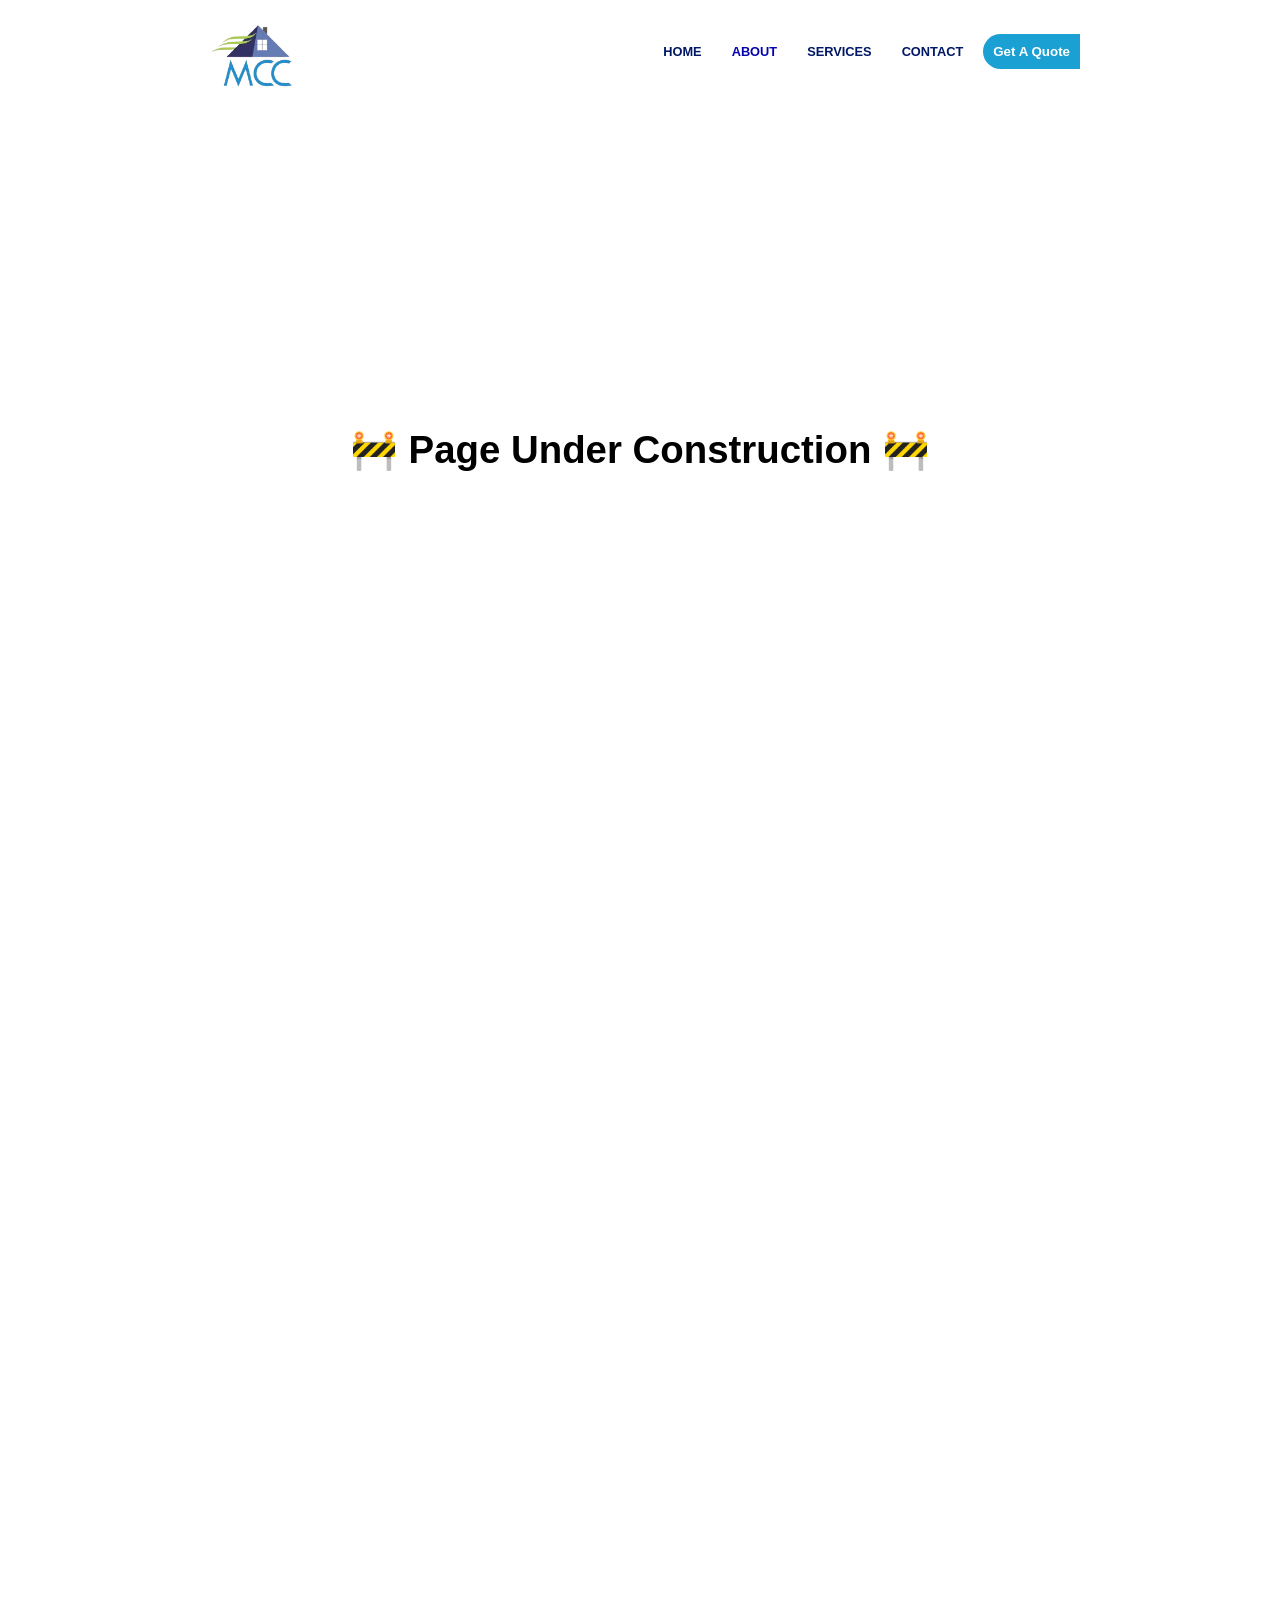
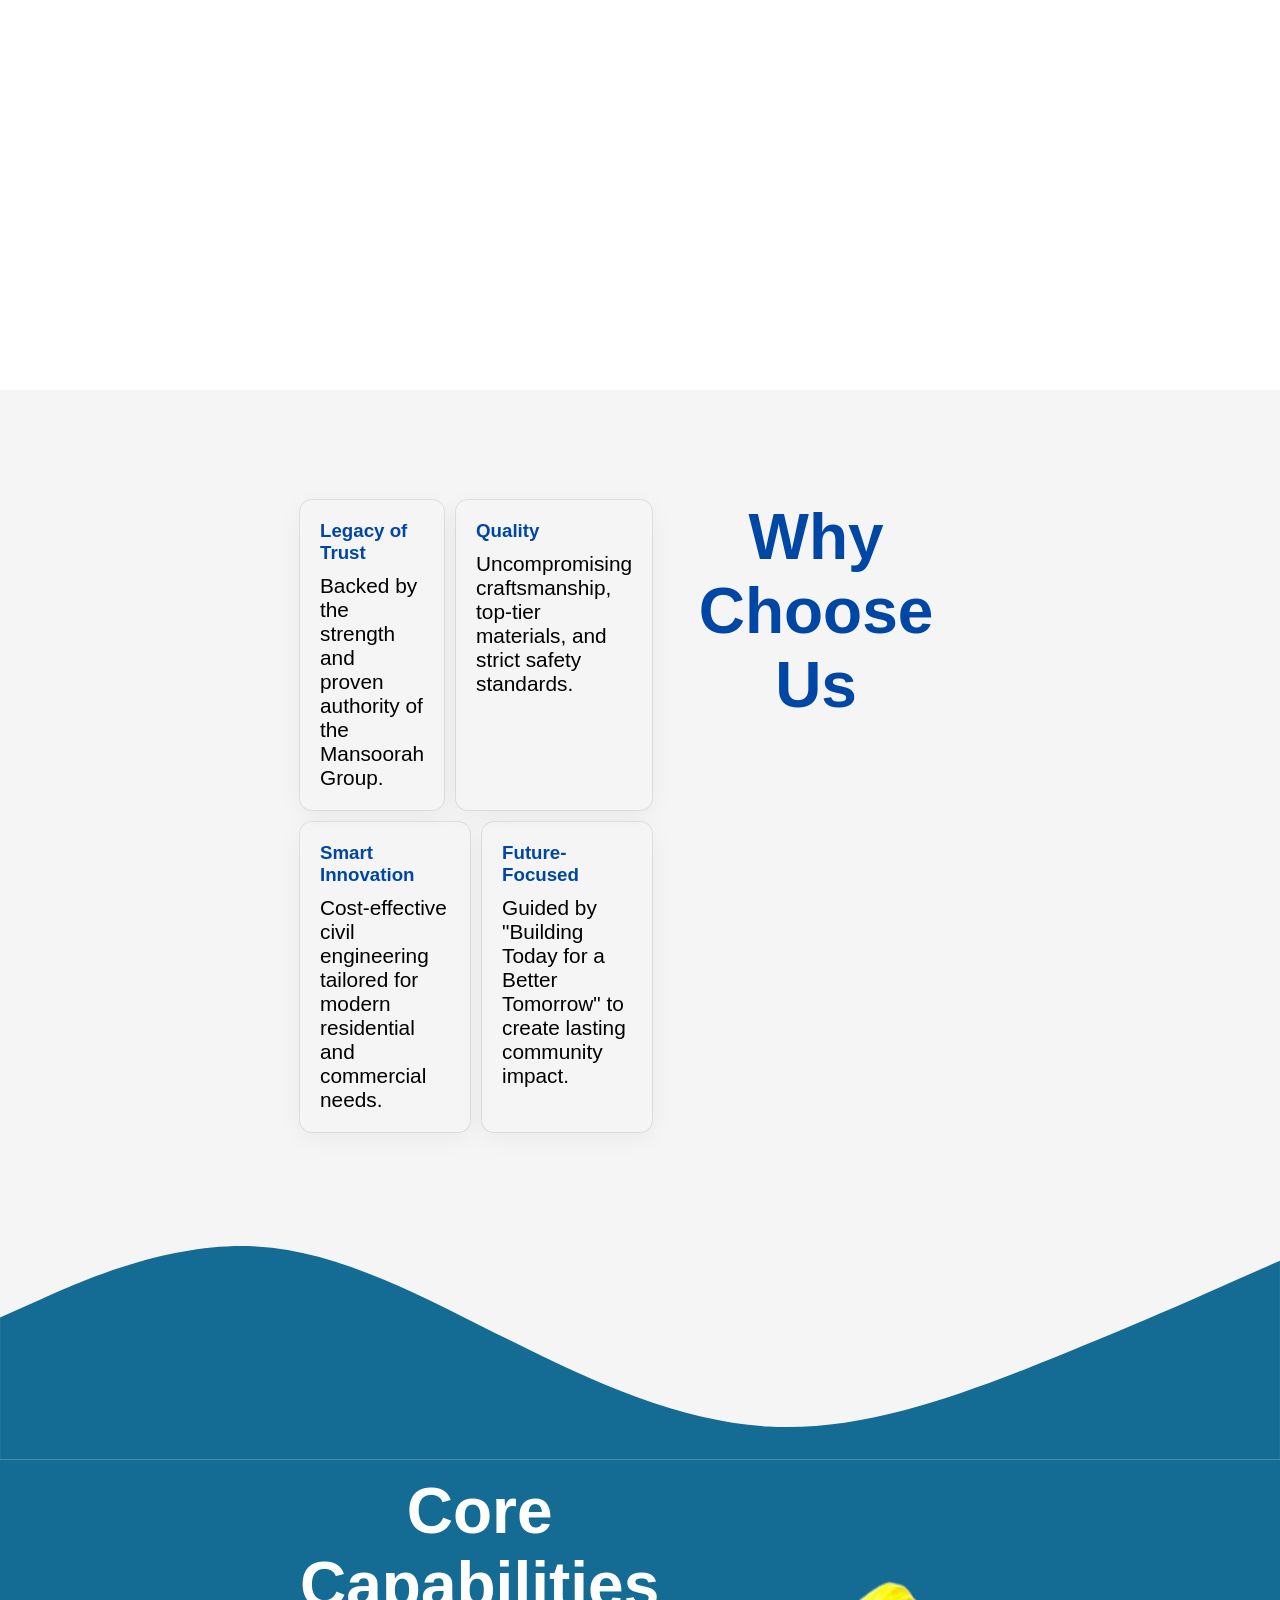
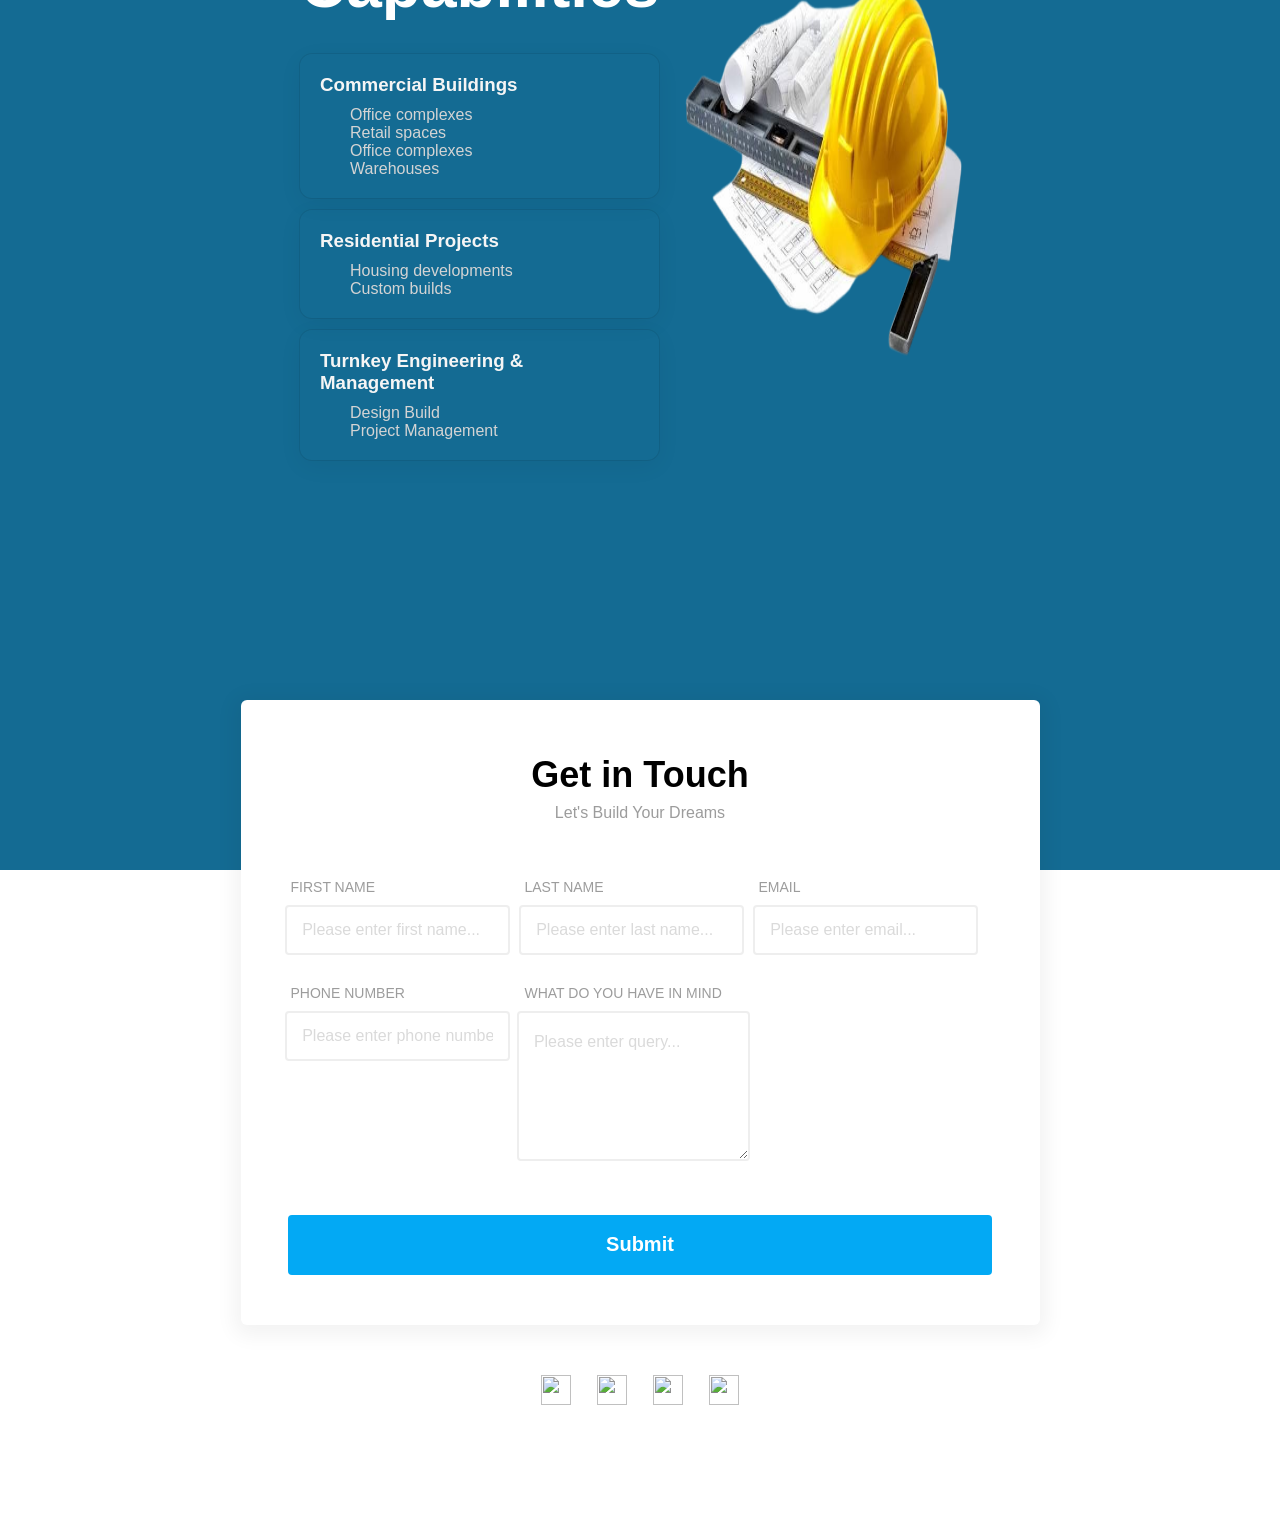
==== about.html @ 92420b2b "minor fixes" ====
<!DOCTYPE html>
<html lang="en">

<head>
    <meta charset="UTF-8">
    <meta name="viewport" content="width=device-width, initial-scale=1.0">
    <title>MCC | About</title>
    <link rel="icon" type="image/x-icon" href="./public/images/favicon.ico">
    <link rel="stylesheet" href="style.css">
    <link rel="stylesheet" href="https://cdnjs.cloudflare.com/ajax/libs/font-awesome/7.3.1/css/all.min.css">
    <link rel="stylesheet" href="./public/css/contact.css">
</head>

<body>
    <!-- Contact Bar -->
    <section>
        <div id="contact-bar" class="container flex-center">
            <div>
                <span><i class="fa-solid fa-phone">:</i></span>
                <span>+92 3413541818</span>
            </div>
            <div>
                <span><i class="fa-regular fa-envelope">:</i></span>
                <span>info@mansoorahrcc.com</span>
            </div>
            <div>
                <span><i class="fa-solid fa-user-clock">:</i></span>
                <span>Mon-Sat: 9:00am - 5:00pm</span>
            </div>
        </div>
    </section>

    <!-- Header -->
    <section style="width: 100vw;">
        <div id="header" class="container">
            <div class="logo">
                <img src="./public/images/MCC_logo.webp" alt="Logo Here">
            </div>
            <div class="nav-actions-container">
                <a class="nav-a" href="index.html"><i class="fa-solid fa-house"></i> HOME</a>
                <a class="nav-a nav-active" href="about.html"><i class="fa-solid fa-circle-info"></i> ABOUT</a>
                <a class="nav-a" href="home"><i class="fa-solid fa-hammer"></i> SERVICES</a>
                <a class="nav-a" href="home"><i class="fa-solid fa-phone"></i> CONTACT</a>
                <button>Get A Quote</button>
            </div>
        </div>
    </section>


    <div
        style="position: relative; top: 0; left: 0; width:100vw; height:100vh; display:flex; justify-content: center; align-items: center;">
        <h1 style="font-size: 3vw;">🚧 Page Under Construction 🚧</h1>
    </div>

    <section class="our-story-section">
        <!-- Our Story -->



        <!-- Why Choose US -->
        <div style="background-color: whitesmoke;">
            <div class="container" style="margin-top: 10px;">
                <div class="our-story-container choose-us-container gsap-choose-us">
                    <div class="choose-us-box">
                        <h2>Why Choose Us</h2>
                    </div>
                    <div style="display: flex; flex-direction: column; gap: 12px;">
                        <div style="display: flex; gap: 12px;">
                            <div class="card choose-us-cards">
                                <h3><i class="fa-regular fa-handshake"></i> Legacy of Trust</h3>
                                <p>Backed by the strength and proven authority of the Mansoorah Group.</p>
                            </div>
                            <div class="card choose-us-cards">
                                <h3><i class="fa-solid fa-ranking-star"></i> Quality</h3>
                                <p>Uncompromising craftsmanship, top-tier materials, and strict safety
                                    standards.</p>
                            </div>
                        </div>
                        <div style="display: flex; gap: 12px;">
                            <div class="card choose-us-cards">
                                <h3><i class="fa-regular fa-lightbulb"></i> Smart Innovation</h3>
                                <p>Cost-effective civil engineering tailored for modern residential and
                                    commercial
                                    needs.
                                </p>
                            </div>
                            <div class="card choose-us-cards">
                                <h3><i class="fa-regular fa-star"></i> Future-Focused</h3>
                                <p>Guided by "Building Today for a Better Tomorrow" to create lasting community
                                    impact.
                                </p>
                            </div>
                        </div>



                    </div>
                </div>
            </div>
        </div>

        <!-- Core Capabilities -->
        <div style="background-color: #146b93;">
            <svg class="section-svg" xmlns="http://www.w3.org/2000/svg" viewBox="0 75 1440 245" width="100%"
                height="auto">
                <path fill="#146b93"
                    d="M0,160L48,138.7C96,117,192,75,288,80C384,85,480,139,576,186.7C672,235,768,277,864,282.7C960,288,1056,256,1152,218.7C1248,181,1344,139,1392,117.3L1440,96L1440,320L1392,320C1344,320,1248,320,1152,320C1056,320,960,320,864,320C768,320,672,320,576,320C480,320,384,320,288,320C192,320,96,320,48,320L0,320Z">
                </path>
            </svg>

            <div class="container">
                <div class="our-story-container core-container ">
                    <div class="choose-us-box leftbox-core">
                        <h2>Core Capabilities</h2>
                        <div style="display: flex; flex-direction: column; gap: 12px;">

                            <div class="card choose-us-cards">
                                <h3><i class="fa-regular fa-handshake"></i> Commercial Buildings</h3>
                                <div class="core-features">
                                    <span>
                                        <i class="fa-solid fa-hammer"></i> Office complexes
                                    </span>
                                    <span>
                                        <i class="fa-solid fa-hammer"></i> Retail spaces
                                    </span>
                                    <span>
                                        <i class="fa-solid fa-hammer"></i> Office complexes
                                    </span>
                                    <span>
                                        <i class="fa-solid fa-hammer"></i> Warehouses
                                    </span>
                                </div>
                            </div>
                            <div class="card choose-us-cards">
                                <h3><i class="fa-solid fa-ranking-star"></i> Residential Projects</h3>
                                <div class="core-features">
                                    <span>
                                        <i class="fa-solid fa-hammer"></i> Housing developments
                                    </span>
                                    <span>
                                        <i class="fa-solid fa-hammer"></i> Custom builds
                                    </span>
                                </div>
                            </div>


                            <div class="card choose-us-cards">
                                <h3><i class="fa-regular fa-lightbulb"></i> Turnkey Engineering & Management
                                </h3>
                                <div class="core-features">
                                    <span>
                                        <i class="fa-solid fa-hammer"></i> Design Build
                                    </span>
                                    <span>
                                        <i class="fa-solid fa-hammer"></i> Project Management
                                    </span>
                                </div>
                            </div>
                        </div>
                    </div>

                    <div class="rightbox-core">
                        <img src="./public/images/construction1.png" alt="Construction site">
                    </div>

                </div>
            </div>

        </div>

        <!-- Contact Us -->
        <div class="contact_us_2">

            <div class="responsive-container-block big-container">
                <div class="blueBG">
                </div>
                <div class="responsive-container-block container">
                    <form class="form-box">
                        <div class="container-block form-wrapper">
                            <p class="text-blk contactus-head">
                                Get in Touch
                            </p>
                            <p class="text-blk contactus-subhead">
                                Let's Build Your Dreams
                            </p>
                            <div class="responsive-container-block">
                                <div class="responsive-cell-block wk-ipadp-6 wk-tab-12 wk-mobile-12 wk-desk-6"
                                    id="i10mt">
                                    <p class="text-blk input-title">
                                        FIRST NAME
                                    </p>
                                    <input class="input" id="ijowk" name="FirstName"
                                        placeholder="Please enter first name...">
                                </div>
                                <div class="responsive-cell-block wk-desk-6 wk-ipadp-6 wk-tab-12 wk-mobile-12">
                                    <p class="text-blk input-title">
                                        LAST NAME
                                    </p>
                                    <input class="input" id="indfi" name="Last Name"
                                        placeholder="Please enter last name...">
                                </div>
                                <div class="responsive-cell-block wk-desk-6 wk-ipadp-6 wk-tab-12 wk-mobile-12">
                                    <p class="text-blk input-title">
                                        EMAIL
                                    </p>
                                    <input class="input" id="ipmgh" name="Email" placeholder="Please enter email...">
                                </div>
                                <div class="responsive-cell-block wk-desk-6 wk-ipadp-6 wk-tab-12 wk-mobile-12">
                                    <p class="text-blk input-title">
                                        PHONE NUMBER
                                    </p>
                                    <input class="input" id="imgis" name="PhoneNumber"
                                        placeholder="Please enter phone number...">
                                </div>
                                <div class="responsive-cell-block wk-tab-12 wk-mobile-12 wk-desk-12 wk-ipadp-12"
                                    id="i634i">
                                    <p class="text-blk input-title">
                                        WHAT DO YOU HAVE IN MIND
                                    </p>
                                    <textarea class="textinput" id="i5vyy"
                                        placeholder="Please enter query..."></textarea>
                                </div>
                            </div>
                            <button class="submit-btn">
                                Submit
                            </button>
                        </div>
                        <div class="social-media-links">
                            <a href="#" id="ix94i-2">
                                <img class="link-img"
                                    src="https://workik-widget-assets.s3.amazonaws.com/Footer1-83/v1/images/Icon-twitter.png">
                            </a>
                            <a href="#">
                                <img class="link-img"
                                    src="https://workik-widget-assets.s3.amazonaws.com/Footer1-83/v1/images/Icon-facebook.png">
                            </a>
                            <a href="#">
                                <img class="link-img"
                                    src="https://workik-widget-assets.s3.amazonaws.com/Footer1-83/v1/images/Icon-google.png">
                            </a>
                            <a href="#" id="izldf-2">
                                <img class="link-img"
                                    src="https://workik-widget-assets.s3.amazonaws.com/Footer1-83/v1/images/Icon-instagram.png">
                            </a>
                        </div>
                    </form>
                </div>
            </div>
        </div>
    </section>


    <script src="https://cdnjs.cloudflare.com/ajax/libs/gsap/3.15.0/gsap.min.js"></script>
    <script>

        gsap.from('.nav-actions-container', {
            x: 80,
            opacity: 0,
            delay: 0.5,
            duration: 0.5,
            ease: "back.out(1.7)",

        })
    </script>
</body>

</html>
---- style.css ----
@import url('https://fonts.googleapis.com/css2?family=Bangers&display=swap');
@import url('https://fonts.googleapis.com/css2?family=Libre+Caslon+Condensed:ital,wght@0,400..700;1,400..700&display=swap');

:root {
    --bg-color-blue: rgb(27, 160, 212);
    --bg-color-dark-blue: rgb(0, 24, 102);
    --headings2-color: rgb(0, 71, 165)
}

* {
    margin: 0;
    padding: 0;
    box-sizing: border-box;
}

html,
body {
    width: 100%;
    height: 100%;
    font-family: Arial, Helvetica, sans-serif;

}


/* ============utilty Classes============ */
.container {
    padding: 10px 200px;
}

.nav-active{
    color: rgb(5, 3, 173) !important;
}

.card {
    box-shadow: rgba(0, 0, 0, 0.05) 0px 6px 24px 0px, rgba(0, 0, 0, 0.08) 0px 0px 0px 1px;
    border-radius: 12px;
}

.flex {
    display: flex;
}

.flex-center {
    display: flex;
    justify-content: center;
    align-items: center;
}

.test {
    background-color: grey;
}

.testb {
    border: 1px solid red;
}

.bold {
    font-weight: bold;
}

.textc {
    text-align: center;

}

.section {
    padding-top: 10vh;
}

/* ------------------------------------ */
/* =================Contact Bar========= */
#contact-bar {
    gap: 40px;
    background-color: black;
    color: white;
    display: none;
}

/* =================Header========= */
#header {
    display: flex;
    justify-content: space-between;
    align-items: center;
    width: 100%;
    top: 0;
    background-color: rgba(156, 9, 9, 0);
    backdrop-filter: blur(1px);
    position: fixed;
    color: white;
    z-index: 5 !important;
    animation: navbarBgChange linear both;
    animation-timeline: scroll();


    animation-range: 0px 100vh;
}

.logo {
    display: flex;
    align-items: center;
    gap: 10px;

}

.logo img {
    width: 9vw;
    animation: logoSmall linear both;
    animation-timeline: scroll();
    animation-range: 0px 100vh;
}

.nav-actions-container {
    display: flex;
    background-color: white;
    /* width: 60%; */
    justify-content: space-between;
    align-items: center;

    gap: 10px;
    font-size: 0.8rem;


    padding-left: 10px;
    border-top-left-radius: 20px;
    border-bottom-left-radius: 20px;
}

.nav-actions-container>a {
    text-decoration: none;
    color: var(--bg-color-dark-blue);
    transition: all 0.5s ease;
    font-weight: bold;
    cursor: pointer;
    gap: 30px;
    animation: textblack linear both;
    animation-timeline: scroll();
    animation-range: 0px 100vh;
    padding: 10px;
    font-family: Arial, Helvetica, sans-serif;
    text-align: center;

    &:hover {
        scale: 1.2;
        font-weight: bold;
    }
}

.nav-actions-container>button {
    background-color: none;
    padding: 10px;
    background-color: var(--bg-color-blue);
    color: white;
    border: none;
    font-weight: bold;
    border-top-left-radius: 20px;
    border-bottom-left-radius: 20px;
    transition: all 0.3s ease;
    cursor: pointer;

    &:hover {
        background-color: rgb(0, 24, 102);
        scale: 0.98;
    }
}

/* =================Scroll Header======== */



@keyframes navbarBgChange {
    to {
        background-color: white;
        color: black;
        /* Flip text color to black when bg is white */
        box-shadow: 0 2px 10px rgba(0, 0, 0, 0.1);

    }
}

@keyframes logoSmall {
    to {
        width: 100px;

    }
}

@keyframes textblack {
    to {
        color: var(--bg-color-blue)
    }
}


/* ==========Hero Container============ */
.hero-video-container {
    position: fixed;
    top: 0;
    left: 0;
    width: 100%;
    height: 100%;
    overflow: hidden;
    z-index: 3;

}

.hero-video-container>video {
    object-fit: cover;
    width: 100%;
    height: 100%;
}

.hero-section {
    z-index: 3;
    height: 100%;
    width: 100%;
    position: fixed;
    top: 0;
    left: 0;

}

.heroContainer {
    height: 100%;
    z-index: 2;
    width: 100%;

    /* background-color: rgba(231, 192, 15, 0.096); */
    /* background-color: rgb(238, 238, 6); */
    display: flex;
    justify-content: center;
    align-items: center;


    overflow: hidden;
}

/* zoom effect */
.loop-zoom {
    animation: constantZoom 10s infinite alternate ease-in-out;
}

/* Define the animation behavior */
@keyframes constantZoom {
    0% {
        transform: scale(1);
        /* Starting point */
    }

    100% {
        transform: scale(1.15);
        /* Maximum zoom point */
    }
}




.overlay {
    width: 100%;
    height: 100%;
    display: flex;
    flex-direction: column;
    justify-content: space-between;
    align-items: center;



    background-repeat: no-repeat;
    background-size: fill;
    background-color: rgba(0, 0, 0, 0.134);
    padding-bottom: 10px;
}

.scroll-indicator {
    display: inline-block;
    /* Crucial: permits vertical transforms on a span */
    color: #ffffff;
    /* Adjust color to fit your design */

    /* Apply the animation: 2 seconds long, infinite loop, smooth easing */
    animation: floatUpDown 2s ease-in-out infinite;
}


@keyframes floatUpDown {
    0% {
        transform: translateY(0);
    }

    50% {
        transform: translateY(10px);
        /* Moves down by 10px at the halfway point */
    }

    100% {
        transform: translateY(0);
        /* Smoothly returns to the starting position */
    }
}

.heroContent {
    /* border: 1px solid red; */
    padding: 20px;
    text-align: center;
    width: 50%;
    display: flex;
    flex-direction: column;
    gap: 20px;

}

.heroContent h1 {

    color: rgb(25 120 245);
    font-size: 4rem;
    text-shadow: 1px 1px 3px #474747;
}

.heroContent p {
    color: #d9d9d9;
    font-weight: bold;
    font-size: 1.5rem;

    text-shadow: 1px 1px 3px #474747;
}

.hero-shape-1 {
    background-color: rgba(0, 0, 255, 0.856);
    width: 35%;
    height: 77%;
    position: fixed;
    margin-top: 50vh;
    left: 0;
    z-index: 4;
    border-top-right-radius: 80%;
    display: flex;
    justify-content: flex-start;
    align-items: center;
    color: white;
    font-size: 3.4rem;
    font-weight: bold;
    padding-bottom: 30px;


    /* clip-path: polygon(0% -223%, 106% 66%, 100% 100%, 0% 100%) */

}


/* ==============Our Story and Choose Us============= */

.our-story-section {
    z-index: 4;
    position: absolute;
    margin-top: 120vh;
    background-color: white;
}

.our-story-section .container {
    /* margin-top: 70px; */
}

.our-story-container {
    display: flex;
    flex-direction: row;
    padding: 100px;
}

.our-story-container p {
    color: rgb(87, 87, 87);
    color: black;
    font-family: "Libre Caslon Condensed", serif;
    font-family: Arial, Helvetica, sans-serif;
}

.choose-us-container {
    display: flex;
    flex-direction: row-reverse;
    align-items: space-between;

}


.our-story-container h2 {
    text-align: center;

    font-size: 4rem;
    /* font-family: Arial, Helvetica, sans-serif; */
    /* font-family: "Bangers", system-ui; */
    font-family: Arial, Helvetica, sans-serif;
    color: var(--headings2-color);
}

.our-story-container div {
    width: 100%;
}

.our-story-container p {
    font-size: 1.3rem;
}



/* ==========Choose Us============== */
.choose-us-box {

    display: flex;
    justify-content: flex-end;
}

/* Curves */
.svg-hero {
    position: absolute;
    background: transparent;
    margin-top: 60vh;
    z-index: 4;

}

.choose-us-cards {
    padding: 20px;
    display: flex;
    flex-direction: column;
    gap: 10px;
    width: 50%
}

.choose-us-cards h3 {
    color: var(--headings2-color);
}

/* =======Core Capabilities========= */
.section-svg {
    position: relative;
    background-color: whitesmoke;
}

.core-container {
    gap: 20px;
    padding-top: 0;
}

.core-container h2 {
    color: white;
}

.core-container h3 {
    color: whitesmoke;
}

.core-container p {
    color: whitesmoke;
    font-size: 1rem;
}

.leftbox-core {

    display: flex;
    flex-direction: column;
    gap: 32px;
}


.core-features {
    display: flex;
    flex-direction: column;
    padding-left: 30px;
    color: rgb(212, 212, 212);
}

.rightbox-core {
    display: flex;
    align-items: center;
    
}

.rightbox-core img {
    /* border: 1px solid; */
    width: 100%;
    height: 70%;
}








/* ==========Mobile Responsivenes========== */
@media screen and (max-width: 768px) {
    body {
        font-size: 14px;
        background-color: #f4f4f4;
    }

    .container {
        padding: none;
    }

    #header {
        width: 100%;
        justify-content: none;
    }

    #header a {
        font-size: 0.53rem;
        scale: 1;
    }

    .nav-actions-container>a {

        padding: 5px;
        display: flex;
        gap: 1px;
    }

    .nav-actions-container {
        background-color: white;
        gap: 0;
    }

    .nav-actions-container button {
        padding: 6px;
        font-size: 0.5rem;

    }

    .logo img {
        width: 6rem;
    }

    .heroContent {
        width: 100%;
    }

    .heroContent h1 {
        font-size: 2rem;

    }

    .heroContent p {
        font-size: 1rem;
    }

    .hero-shape-1 {
        display: none;
    }

    .svg-hero {
        margin-top: 70vh;
    }

    .container {
        width: 100%;
        padding: 0;
    }

    /* our story mobile */
    .our-story-container {
        padding: 0;
        box-shadow: none;

        flex-direction: column;
        padding: 20px;
        justify-content: center;
        gap: 10px;
        text-align: center;
    }

    .our-story-container h2 {
        font-size: 2rem;
    }

    .our-story-container p {
        font-size: 0.7rem;
    }

    /* choose us mobile */
    .choose-us-container {

        display: flex;
        justify-content: center;
        align-items: center;
        text-align: center;

        padding: 20px;
        padding-top: 40px;
        gap: 30px;
    }

    .choose-us-box {
        display: flex;
        justify-content: center;
    }

    .choose-us-cards h3 {
        font-size: 0.8rem;
    }

    .choose-us-cards p {
        font-size: 0.7rem;
        color: black;
        font-size: 0.7;
    }

    /* Core capabilities mobile */
    .core-features {
        
        display: flex;
        padding: 0;
        width: 70% !important;
        align-items: flex-start;
        margin: auto;
        padding-left: 40px;

    }

    .leftbox-core .choose-us-cards {
        
        /* height: 100px; */
    }

}
---- public/css/contact.css ----
.contact_us_2 * {
    font-family: Nunito, sans-serif;
}

.contact_us_2 .text-blk {
    margin-top: 0px;
    margin-right: 0px;
    margin-bottom: 0px;
    margin-left: 0px;
    line-height: 25px;
}

.contact_us_2 .responsive-cell-block {
    min-height: 75px;
}

.contact_us_2 input:focus {
    outline-color: initial;
    outline-style: none;
    outline-width: initial;
}

.contact_us_2 .container-block {
    min-height: 75px;
    width: 100%;
    padding-top: 10px;
    padding-right: 10px;
    padding-bottom: 10px;
    padding-left: 10px;
    display: block;
}

.contact_us_2 .submit-btn:hover {
    background-image: initial;
    background-position-x: initial;
    background-position-y: initial;
    background-size: initial;
    background-repeat-x: initial;
    background-repeat-y: initial;
    background-attachment: initial;
    background-origin: initial;
    background-clip: initial;
    background-color: #0381fe;
}

.contact_us_2 .responsive-container-block {
    min-height: 75px;
    height: fit-content;
    width: 100%;
    display: flex;
    flex-wrap: wrap;
    justify-content: flex-start;
    margin-top: 0px;
    margin-right: auto;
    margin-bottom: 50px;
    margin-left: auto;
    padding-top: 0px;
    padding-right: 0px;
    padding-bottom: 0px;
    padding-left: 0px;
}

.contact_us_2 .responsive-container-block.big-container {
    padding-top: 10px;
    padding-right: 30px;
    padding-bottom: 10px;
    padding-left: 30px;
    position: relative;
    height: auto;
}

.contact_us_2 .responsive-container-block.container {
    position: static;
    min-height: 75px;
    flex-direction: column;
    z-index: 2;
    max-width: 800px;
    margin-top: 120px;
    margin-right: auto;
    margin-bottom: 50px;
    margin-left: auto;
}

.contact_us_2 .container-block.form-wrapper {
    background-color: white;
    max-width: 799px;
    text-align: center;
    padding-top: 50px;
    padding-right: 40px;
    padding-bottom: 50px;
    padding-left: 40px;
    box-shadow: rgba(0, 0, 0, 0.05) 0px 4px 20px 7px;
    border-top-left-radius: 6px;
    border-top-right-radius: 6px;
    border-bottom-right-radius: 6px;
    border-bottom-left-radius: 6px;
    margin-top: 0px;
    margin-right: auto;
    margin-bottom: 0px;
    margin-left: auto;
}

.contact_us_2 .text-blk.contactus-head {
    font-size: 36px;
    line-height: 50px;
    font-weight: 900;
}

.contact_us_2 .text-blk.contactus-subhead {
    color: #9c9c9c;
    margin-top: 0px;
    margin-right: 0px;
    margin-bottom: 50px;
    margin-left: 0px;
}

.contact_us_2 .responsive-cell-block.wk-desk-6.wk-ipadp-6.wk-tab-12.wk-mobile-12 {
    margin-top: 0px;
    margin-right: 0px;
    margin-bottom: 26px;
    margin-left: 0px;
    min-height: 50px;
}

.contact_us_2 .input {
    width: 96%;
    height: 50px;
    padding-top: 1px;
    padding-right: 15px;
    padding-bottom: 1px;
    padding-left: 15px;
    border-top-width: 2px;
    border-right-width: 2px;
    border-bottom-width: 2px;
    border-left-width: 2px;
    border-top-style: solid;
    border-right-style: solid;
    border-bottom-style: solid;
    border-left-style: solid;
    border-top-color: #eeeeee;
    border-right-color: #eeeeee;
    border-bottom-color: #eeeeee;
    border-left-color: #eeeeee;
    border-image-source: initial;
    border-image-slice: initial;
    border-image-width: initial;
    border-image-outset: initial;
    border-image-repeat: initial;
    font-size: 16px;
    color: black;
    border-top-left-radius: 4px;
    border-top-right-radius: 4px;
    border-bottom-right-radius: 4px;
    border-bottom-left-radius: 4px;
}

.contact_us_2 .textinput {
    width: 98%;
    min-height: 150px;
    padding-top: 20px;
    padding-right: 15px;
    padding-bottom: 20px;
    padding-left: 15px;
    border-top-width: 2px;
    border-right-width: 2px;
    border-bottom-width: 2px;
    border-left-width: 2px;
    border-top-style: solid;
    border-right-style: solid;
    border-bottom-style: solid;
    border-left-style: solid;
    border-top-color: #eeeeee;
    border-right-color: #eeeeee;
    border-bottom-color: #eeeeee;
    border-left-color: #eeeeee;
    border-image-source: initial;
    border-image-slice: initial;
    border-image-width: initial;
    border-image-outset: initial;
    border-image-repeat: initial;
    font-size: 16px;
    border-top-left-radius: 4px;
    border-top-right-radius: 4px;
    border-bottom-right-radius: 4px;
    border-bottom-left-radius: 4px;
}

.contact_us_2 .submit-btn {
    width: 98%;
    background-color: #03a9f4;
    height: 60px;
    font-size: 20px;
    font-weight: 700;
    color: white;
    border-top-width: 0px;
    border-right-width: 0px;
    border-bottom-width: 0px;
    border-left-width: 0px;
    border-top-style: outset;
    border-right-style: outset;
    border-bottom-style: outset;
    border-left-style: outset;
    border-top-color: #767676;
    border-right-color: #767676;
    border-bottom-color: #767676;
    border-left-color: #767676;
    border-image-source: initial;
    border-image-slice: initial;
    border-image-width: initial;
    border-image-outset: initial;
    border-image-repeat: initial;
    border-top-left-radius: 4px;
    border-top-right-radius: 4px;
    border-bottom-right-radius: 4px;
    border-bottom-left-radius: 4px;
    cursor: pointer;
}

.contact_us_2 .form-box {
    margin-top: 0px;
    margin-right: auto;
    margin-bottom: 0px;
    margin-left: auto;
}

.contact_us_2 .social-media-links {
    width: 250px;
    display: flex;
    justify-content: space-evenly;
    margin-top: 50px;
    margin-right: auto;
    margin-bottom: 0px;
    margin-left: auto;
}

.contact_us_2 .link-img {
    width: 30px;
    height: 30px;
}

.contact_us_2 .text-blk.input-title {
    text-align: left;
    padding-top: 0px;
    padding-right: 0px;
    padding-bottom: 0px;
    padding-left: 10px;
    font-size: 14px;
    margin-top: 0px;
    margin-right: 0px;
    margin-bottom: 5px;
    margin-left: 0px;
    color: #9c9c9c;
}

.contact_us_2 ::placeholder {
    color: #dadada;
}

.contact_us_2 .blueBG {
    position: absolute;
    width: 100%;
    left: 0px;
    top: 0px;
    height: 300px;
    background-color: #03a9f4;
    background-color: #146b93;
    /* 146b93 */
}

/* .contact-svg {
    background-color: #146b93;
    position: relative;
    bottom: -26px;

} */

@media (max-width: 768px) {
    .contact_us_2 .submit-btn {
        width: 100%;
    }

    .contact_us_2 .input {
        width: 100%;
    }

    .contact_us_2 .textinput {
        width: 100%;
    }

    .contact_us_2 .container-block.form-wrapper {
        margin-top: 80px;
        margin-right: 0px;
        margin-bottom: 0px;
        margin-left: 0px;
    }

    .contact_us_2 .text-blk.input-title {
        padding-top: 0px;
        padding-right: 0px;
        padding-bottom: 0px;
        padding-left: 0px;
    }

    .contact_us_2 .responsive-container-block.container {
        margin-top: 80px;
        margin-right: 0px;
        margin-bottom: 50px;
        margin-left: 0px;
    }

    .contact_us_2 .container-block.form-wrapper {
        margin-top: 0px;
        margin-right: 0px;
        margin-bottom: 0px;
        margin-left: 0px;
    }

    .contact_us_2 .text-blk.contactus-head {
        font-size: 30px;
        line-height: 40px;
    }
}

@media (max-width: 500px) {
    .contact_us_2 .container-block.form-wrapper {
        padding-top: 50px;
        padding-right: 15px;
        padding-bottom: 50px;
        padding-left: 15px;
    }

    .contact_us_2 .container-block.form-wrapper {
        margin-top: 60px;
        margin-right: 0px;
        margin-bottom: 0px;
        margin-left: 0px;
    }

    .contact_us_2 .responsive-cell-block.wk-ipadp-6.wk-tab-12.wk-mobile-12.wk-desk-6 {
        margin-top: 0px;
        margin-right: 0px;
        margin-bottom: 15px;
        margin-left: 0px;
    }

    .contact_us_2 .responsive-container-block {
        margin-top: 0px;
        margin-right: 0px;
        margin-bottom: 35px;
        margin-left: 0px;
        display: flex;
        justify-content: center;
    }

    .contact_us_2 .text-blk.input-title {
        font-size: 12px;
    }

    .contact_us_2 .responsive-container-block.container {
        margin-top: 50px;
        margin-right: 0px;
        margin-bottom: 50px;
        margin-left: 0px;
    }

    .contact_us_2 .container-block.form-wrapper {
        margin-top: 0px;
        margin-right: 0px;
        margin-bottom: 0px;
        margin-left: 0px;
    }

    .contact_us_2 .responsive-container-block.big-container {
        padding-top: 10px;
        padding-right: 20px;
        padding-bottom: 10px;
        padding-left: 20px;
    }

    .contact_us_2 .text-blk.contactus-head {
        font-size: 26px;
        line-height: 34px;
    }

    .contact_us_2 .input {
        height: 45px;
    }
}
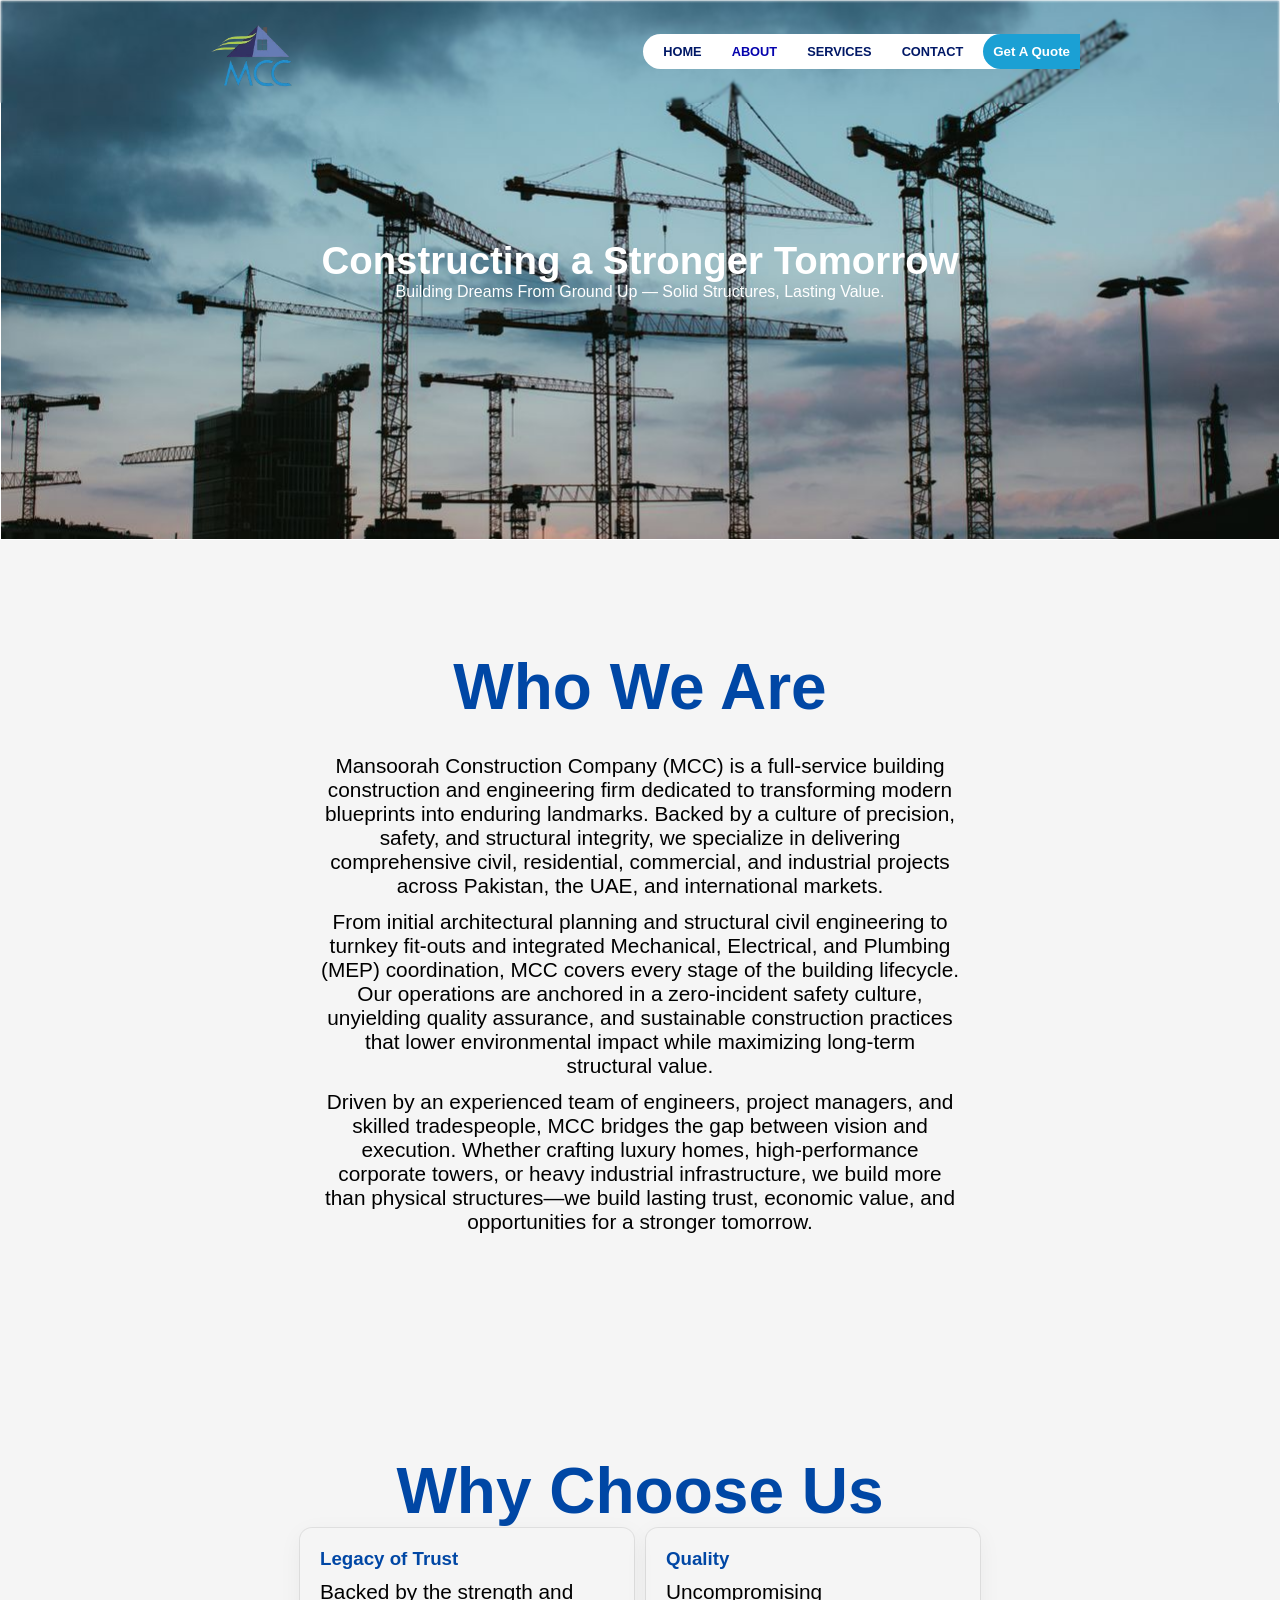
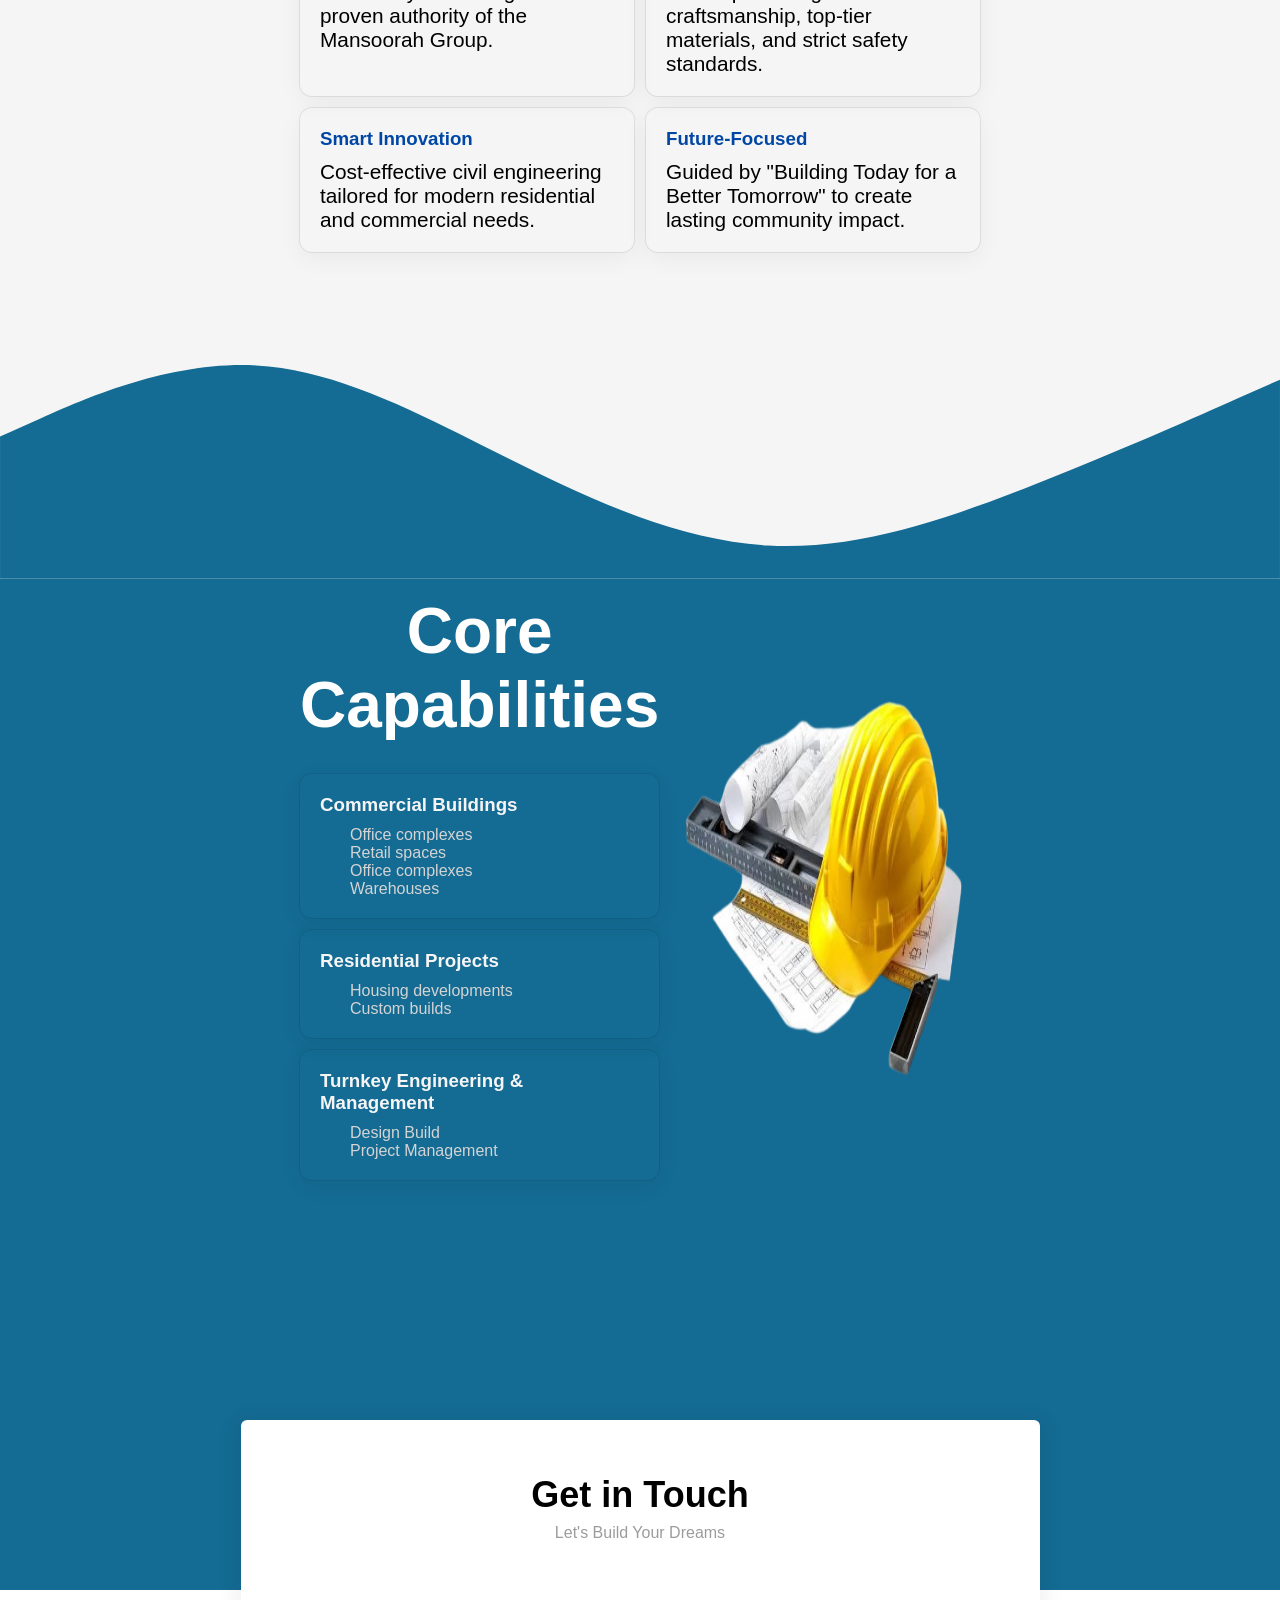
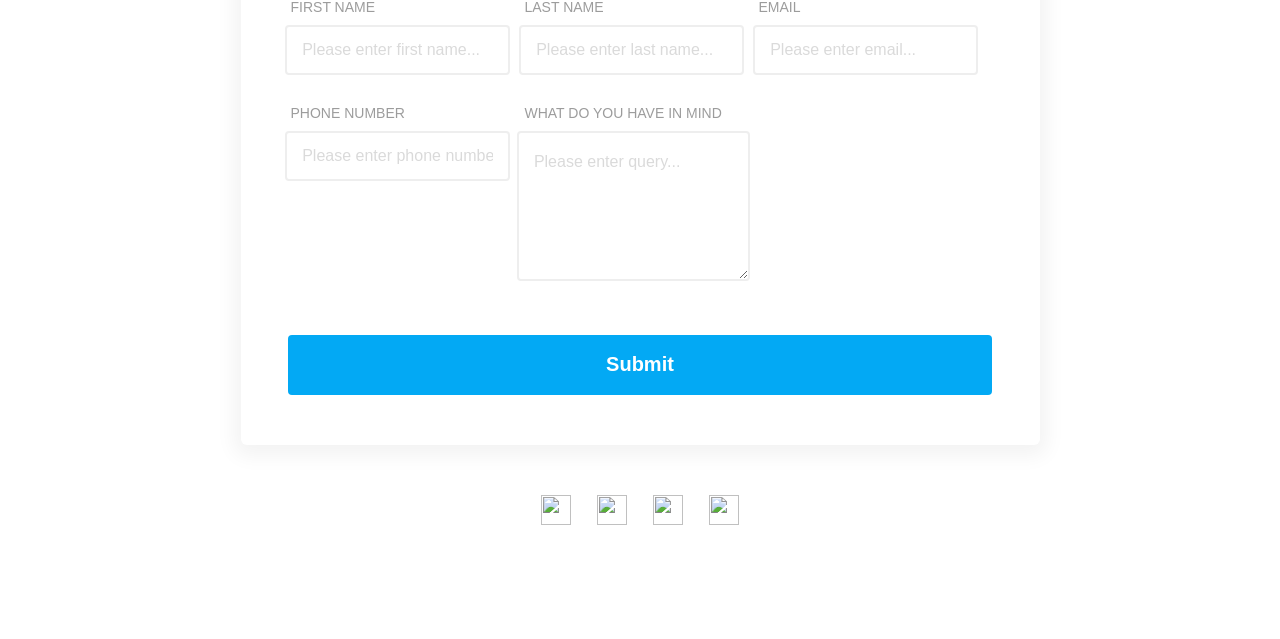
==== commit 2ec8d5bf: "Started Work on About Page" ====
--- a/about.html
+++ b/about.html
@@ -9,6 +9,8 @@
     <link rel="stylesheet" href="style.css">
     <link rel="stylesheet" href="https://cdnjs.cloudflare.com/ajax/libs/font-awesome/7.3.1/css/all.min.css">
     <link rel="stylesheet" href="./public/css/contact.css">
+    
+    <link rel="stylesheet" href="./public/css/about.css">
 </head>
 
 <body>
@@ -47,19 +49,35 @@
     </section>
 
 
-    <div
-        style="position: relative; top: 0; left: 0; width:100vw; height:100vh; display:flex; justify-content: center; align-items: center;">
-        <h1 style="font-size: 3vw;">🚧 Page Under Construction 🚧</h1>
-    </div>
+    <section>
+        <div id="about-hero">
+            <h1 style="font-size: 3vw;">Constructing a Stronger Tomorrow</h1>
+            <p>Building Dreams From Ground Up — Solid Structures, Lasting Value.</p>
+        </div>
+    </section>
+
 
     <section class="our-story-section">
-        <!-- Our Story -->
-
+        <!-- Overview -->
+        <div style="background-color: whitesmoke;">
+            <div class="container" >
+                <div class="our-story-container choose-us-container gsap-choose-us">
+                    <div class="choose-us-box">
+                        <h2>Who We Are</h2>
+                    </div>
+                    <div class="who-we-are-p" style="display: flex; text-align: center; flex-direction: column; gap: 12px;">
+                        <p>Mansoorah Construction Company (MCC) is a full-service building construction and engineering firm dedicated to transforming modern blueprints into enduring landmarks. Backed by a culture of precision, safety, and structural integrity, we specialize in delivering comprehensive civil, residential, commercial, and industrial projects across Pakistan, the UAE, and international markets.</p>
+                        <p>From initial architectural planning and structural civil engineering to turnkey fit-outs and integrated Mechanical, Electrical, and Plumbing (MEP) coordination, MCC covers every stage of the building lifecycle. Our operations are anchored in a zero-incident safety culture, unyielding quality assurance, and sustainable construction practices that lower environmental impact while maximizing long-term structural value.</p>
+                        <p>Driven by an experienced team of engineers, project managers, and skilled tradespeople, MCC bridges the gap between vision and execution. Whether crafting luxury homes, high-performance corporate towers, or heavy industrial infrastructure, we build more than physical structures—we build lasting trust, economic value, and opportunities for a stronger tomorrow.</p>
+                    </div>
+                </div>
+            </div>
+        </div>
 
 
         <!-- Why Choose US -->
         <div style="background-color: whitesmoke;">
-            <div class="container" style="margin-top: 10px;">
+            <div class="container" >
                 <div class="our-story-container choose-us-container gsap-choose-us">
                     <div class="choose-us-box">
                         <h2>Why Choose Us</h2>
--- a/style.css
+++ b/style.css
@@ -27,7 +27,7 @@
     padding: 10px 200px;
 }
 
-.nav-active{
+.nav-active {
     color: rgb(5, 3, 173) !important;
 }
 
@@ -422,7 +422,8 @@
     display: flex;
     flex-direction: column;
     gap: 10px;
-    width: 50%
+    width: 50%;
+
 }
 
 .choose-us-cards h3 {
@@ -433,6 +434,7 @@
 .section-svg {
     position: relative;
     background-color: whitesmoke;
+    top: -1px;
 }
 
 .core-container {
@@ -460,18 +462,41 @@
     gap: 32px;
 }
 
+.leftbox-core .choose-us-cards {
+    transition: all 0.5s ease;
+
+    &:hover {
+        cursor: pointer;
+        box-shadow: rgba(50, 50, 93, 0.25) 0px 50px 100px -20px, rgba(0, 0, 0, 0.3) 0px 30px 60px -30px;
+        background-color: var(--bg-color-blue);
+    }
+}
+
+.choose-us-cards {
+    transition: all 0.5s ease;
+
+    &:hover {
+        cursor: pointer;
+        box-shadow: rgba(50, 50, 93, 0.25) 0px 50px 100px -20px, rgba(0, 0, 0, 0.3) 0px 30px 60px -30px;
+
+
+
+    }
+}
+
 
 .core-features {
     display: flex;
     flex-direction: column;
     padding-left: 30px;
     color: rgb(212, 212, 212);
+
 }
 
 .rightbox-core {
     display: flex;
     align-items: center;
-    
+
 }
 
 .rightbox-core img {
@@ -481,7 +506,23 @@
 }
 
 
-
+/* ===================ABOUT HERO=================== */
+#about-hero {
+    position: absolute;
+    top: 0;
+    left: 0;
+    width: 100%;
+    height: 60vh;
+    color: white;
+    display: flex;
+    justify-content: center;
+    align-items: center;
+    flex-direction: column;
+    border: 1px solid;
+    background: url("./public/images/hero/about-hero.jpg");
+    background-size: cover;
+    background-position: center;
+}
 
 
 
@@ -548,7 +589,7 @@
     }
 
     .svg-hero {
-        margin-top: 70vh;
+        margin-top: 72vh;
     }
 
     .container {
@@ -572,9 +613,16 @@
         font-size: 2rem;
     }
 
+    .para-our-story {
+        /* border: 1px solid; */
+        padding: 20px;
+    }
+
     .our-story-container p {
         font-size: 0.7rem;
     }
+
+
 
     /* choose us mobile */
     .choose-us-container {
@@ -606,7 +654,7 @@
 
     /* Core capabilities mobile */
     .core-features {
-        
+
         display: flex;
         padding: 0;
         width: 70% !important;
@@ -617,7 +665,7 @@
     }
 
     .leftbox-core .choose-us-cards {
-        
+
         /* height: 100px; */
     }
 
--- a/public/css/about.css
+++ b/public/css/about.css
@@ -0,0 +1,22 @@
+.our-story-section{
+    margin-top: 60vh;
+}
+
+.choose-us-container{
+
+    flex-direction: column;
+    justify-content: center;
+    align-items: center;
+}
+
+.choose-us-container .choose-us-box{
+    
+    display: flex;
+    justify-content: center;
+}
+
+.who-we-are-p{
+    /* border: 1px solid; */
+    margin-top: 30px;
+    width: 50vw !important;
+}
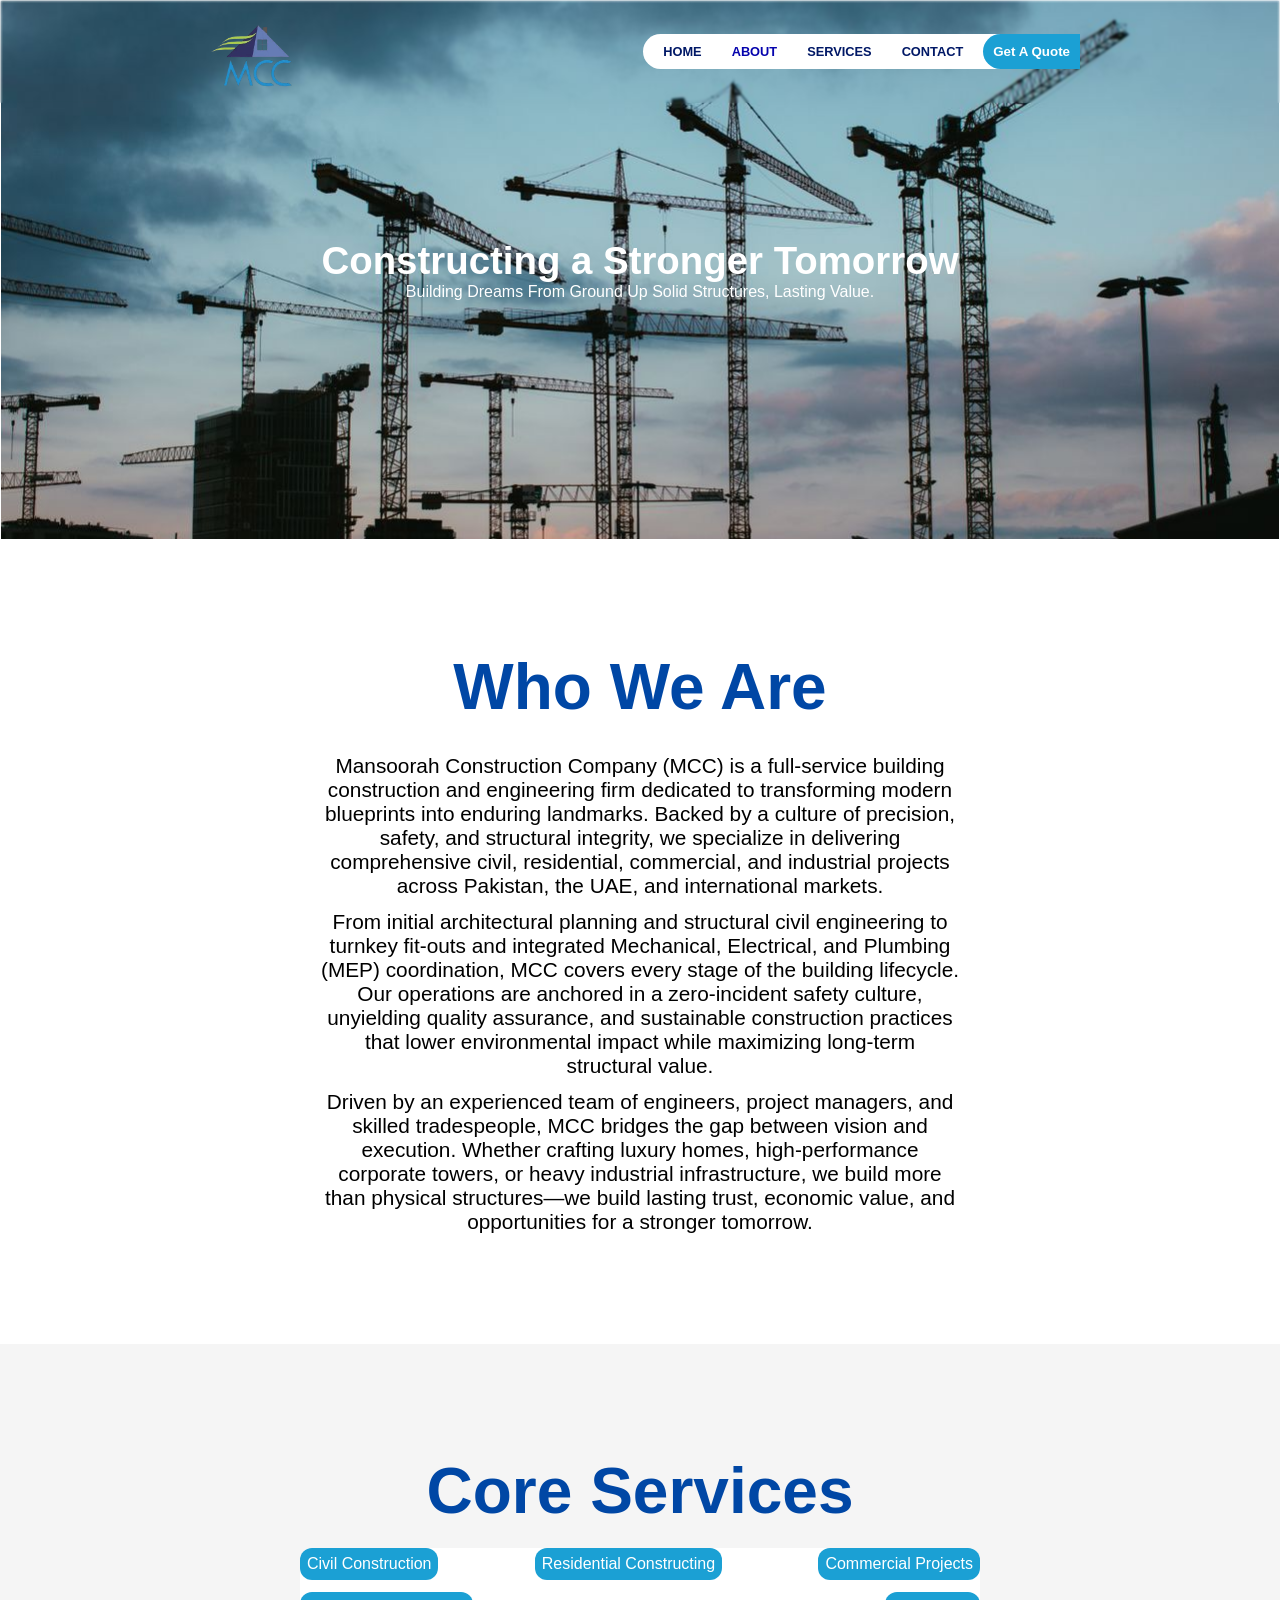
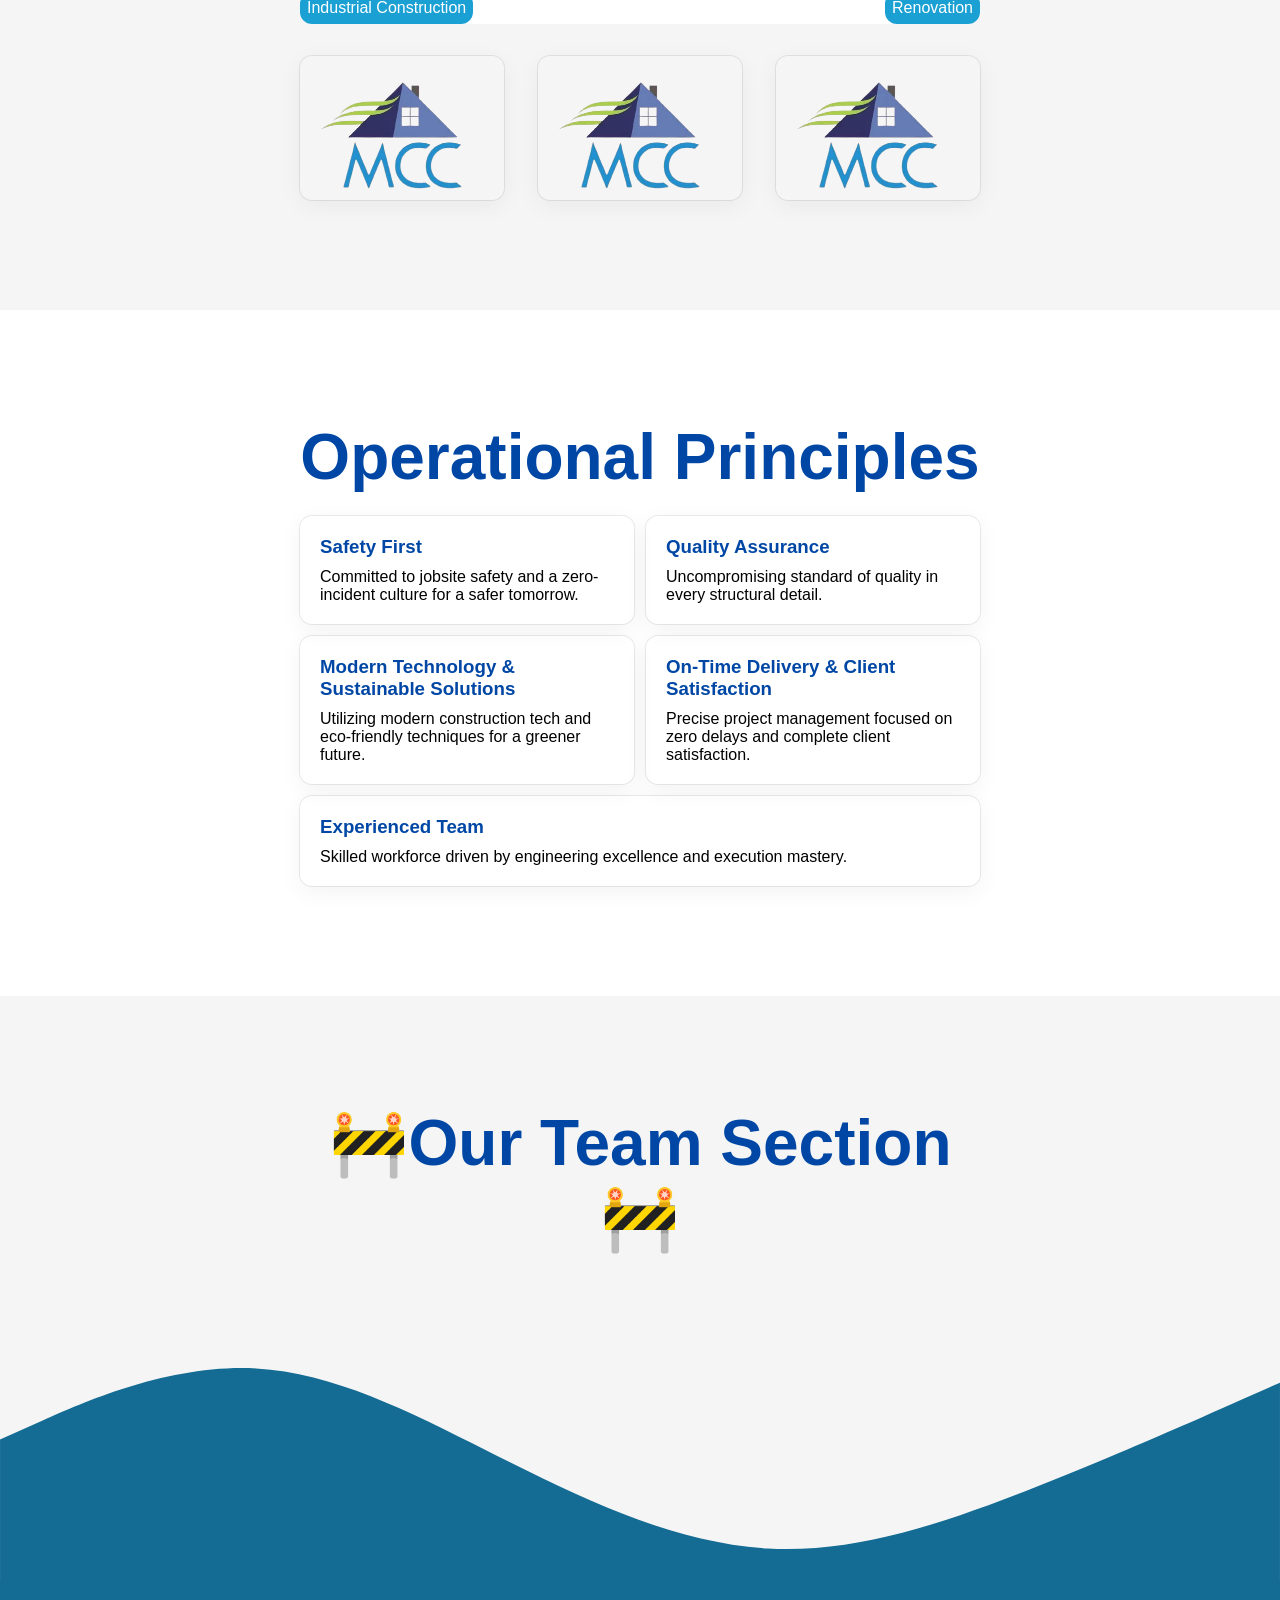
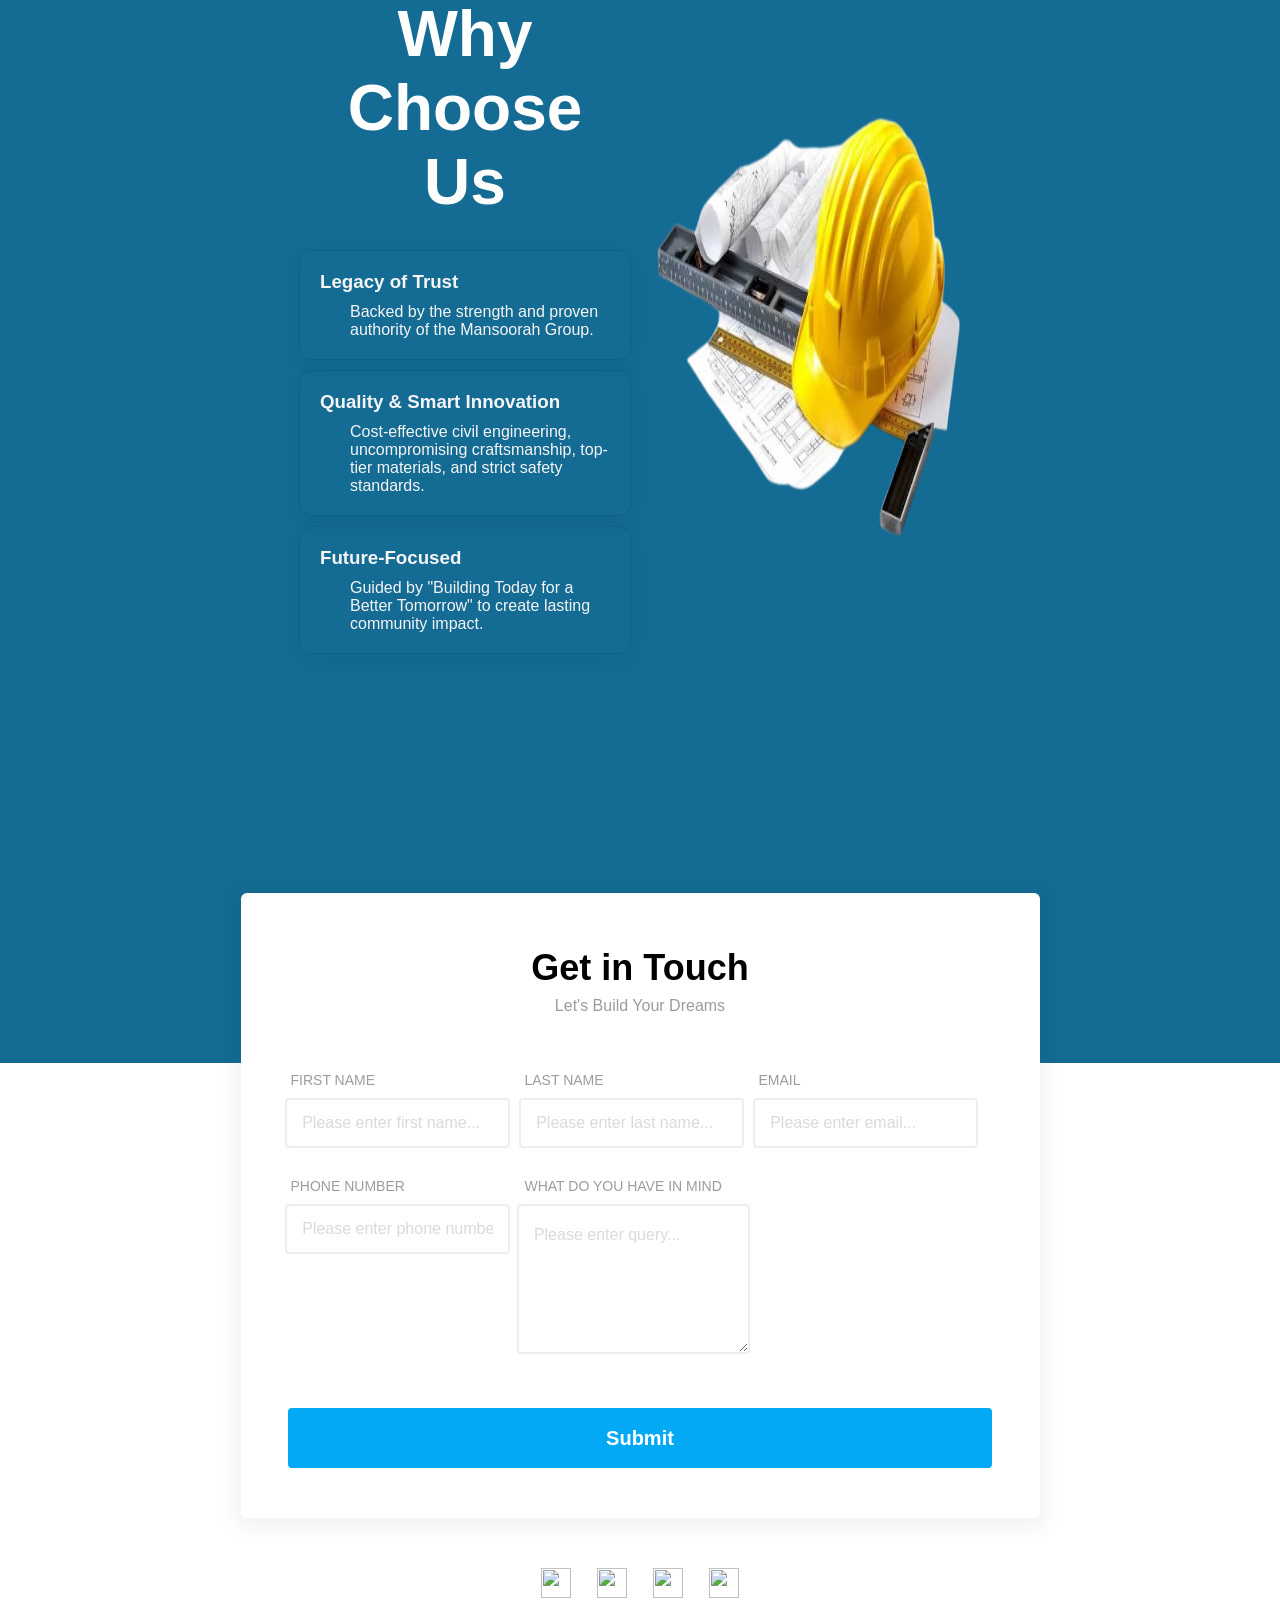
==== commit 45a86c03: "About Page Constructed" ====
--- a/about.html
+++ b/about.html
@@ -9,7 +9,7 @@
     <link rel="stylesheet" href="style.css">
     <link rel="stylesheet" href="https://cdnjs.cloudflare.com/ajax/libs/font-awesome/7.3.1/css/all.min.css">
     <link rel="stylesheet" href="./public/css/contact.css">
-    
+
     <link rel="stylesheet" href="./public/css/about.css">
 </head>
 
@@ -50,40 +50,136 @@
 
 
     <section>
-        <div id="about-hero">
+        <div id="about-hero" class="about-hero-gsap">
             <h1 style="font-size: 3vw;">Constructing a Stronger Tomorrow</h1>
-            <p>Building Dreams From Ground Up — Solid Structures, Lasting Value.</p>
+            <p>Building Dreams From Ground Up Solid Structures, Lasting Value.</p>
         </div>
     </section>
 
 
-    <section class="our-story-section">
-        <!-- Overview -->
-        <div style="background-color: whitesmoke;">
-            <div class="container" >
+    <section class="our-story-section about-page-main">
+
+        <!-- Who We Are -->
+        <div style="background-color: white;">
+            <div class="container">
                 <div class="our-story-container choose-us-container gsap-choose-us">
                     <div class="choose-us-box">
                         <h2>Who We Are</h2>
                     </div>
-                    <div class="who-we-are-p" style="display: flex; text-align: center; flex-direction: column; gap: 12px;">
-                        <p>Mansoorah Construction Company (MCC) is a full-service building construction and engineering firm dedicated to transforming modern blueprints into enduring landmarks. Backed by a culture of precision, safety, and structural integrity, we specialize in delivering comprehensive civil, residential, commercial, and industrial projects across Pakistan, the UAE, and international markets.</p>
-                        <p>From initial architectural planning and structural civil engineering to turnkey fit-outs and integrated Mechanical, Electrical, and Plumbing (MEP) coordination, MCC covers every stage of the building lifecycle. Our operations are anchored in a zero-incident safety culture, unyielding quality assurance, and sustainable construction practices that lower environmental impact while maximizing long-term structural value.</p>
-                        <p>Driven by an experienced team of engineers, project managers, and skilled tradespeople, MCC bridges the gap between vision and execution. Whether crafting luxury homes, high-performance corporate towers, or heavy industrial infrastructure, we build more than physical structures—we build lasting trust, economic value, and opportunities for a stronger tomorrow.</p>
-                    </div>
-                </div>
-            </div>
-        </div>
-
-
-        <!-- Why Choose US -->
+                    <div class="who-we-are-p"
+                        style="display: flex; text-align: center; flex-direction: column; gap: 12px;">
+                        <p>Mansoorah Construction Company (MCC) is a full-service building construction and engineering
+                            firm dedicated to transforming modern blueprints into enduring landmarks. Backed by a
+                            culture of precision, safety, and structural integrity, we specialize in delivering
+                            comprehensive civil, residential, commercial, and industrial projects across Pakistan, the
+                            UAE, and international markets.</p>
+                        <p>From initial architectural planning and structural civil engineering to turnkey fit-outs and
+                            integrated Mechanical, Electrical, and Plumbing (MEP) coordination, MCC covers every stage
+                            of the building lifecycle. Our operations are anchored in a zero-incident safety culture,
+                            unyielding quality assurance, and sustainable construction practices that lower
+                            environmental impact while maximizing long-term structural value.</p>
+                        <p>Driven by an experienced team of engineers, project managers, and skilled tradespeople, MCC
+                            bridges the gap between vision and execution. Whether crafting luxury homes,
+                            high-performance corporate towers, or heavy industrial infrastructure, we build more than
+                            physical structures—we build lasting trust, economic value, and opportunities for a stronger
+                            tomorrow.</p>
+                    </div>
+                </div>
+            </div>
+        </div>
+
+
+
+        <!-- Core Services / Gallery-->
         <div style="background-color: whitesmoke;">
-            <div class="container" >
+            <div class="container">
                 <div class="our-story-container choose-us-container gsap-choose-us">
                     <div class="choose-us-box">
-                        <h2>Why Choose Us</h2>
+                        <h2>Core Services</h2>
                     </div>
                     <div style="display: flex; flex-direction: column; gap: 12px;">
+
                         <div style="display: flex; gap: 12px;">
+                            <div class="categories">
+                                <span>Civil Construction</span>
+                                <span>Residential Constructing</span>
+                                <span>Commercial Projects</span>
+                                <span>Industrial Construction</span>
+                                <span>Renovation</span>
+                            </div>
+                        </div>
+                        <div class="gallery-container">
+                            <div class="card gallery-card">
+                                <img src="./public/images/MCC_logo.webp" alt="Img Not Available">
+                            </div>
+                            <div class="card gallery-card">
+                                <img src="./public/images/MCC_logo.webp" alt="Img Not Available">
+                            </div>
+                            <div class="card gallery-card">
+                                <img src="./public/images/MCC_logo.webp" alt="Img Not Available">
+                            </div>
+                        </div>
+                    </div>
+                </div>
+            </div>
+        </div>
+
+
+        <!-- Why Choose US / Operational Principles -->
+        <div style="background-color: white;">
+            <div class="container">
+                <div class="our-story-container choose-us-container gsap-choose-us">
+                    <div class="choose-us-box">
+                        <h2>Operational Principles</h2>
+                    </div>
+                    <div style="display: flex; flex-direction: column; gap: 12px; margin-top: 22px;">
+                        <div style="display: flex; gap: 12px;">
+                            <div class="card choose-us-cards">
+                                <h3><i class="fa-solid fa-handshake"></i> Safety First</h3>
+                                <p>Committed to jobsite safety and a zero-incident culture for a safer tomorrow.</p>
+                            </div>
+                            <div class="card choose-us-cards">
+                                <h3><i class="fa-solid fa-ranking-star"></i> Quality Assurance</h3>
+                                <p>Uncompromising standard of quality in every structural detail.</p>
+                            </div>
+                        </div>
+                        <div style="display: flex; gap: 12px;">
+                            <div class="card choose-us-cards">
+                                <h3><i class="fa-solid fa-hammer"></i> Modern Technology & Sustainable Solutions</h3>
+                                <p>Utilizing modern construction tech and eco-friendly techniques for a greener future.
+                                </p>
+                            </div>
+                            <div class="card choose-us-cards">
+                                <h3><i class="fa-solid fa-face-smile"></i> On-Time Delivery & Client Satisfaction</h3>
+                                <p>Precise project management focused on zero delays and complete client satisfaction.
+                                </p>
+                            </div>
+                        </div>
+                        <div style="display: flex; gap: 12px;">
+                            <div class="card choose-us-cards">
+                                <h3><i class="fa-solid fa-users"></i> Experienced Team</h3>
+                                <p>Skilled workforce driven by engineering excellence and execution mastery.
+                                </p>
+                            </div>
+                        </div>
+
+
+
+                    </div>
+                </div>
+            </div>
+        </div>
+
+
+        <!-- 🚧 Our Team -->
+        <div style="background-color: whitesmoke;">
+            <div class="container">
+                <div class="our-story-container choose-us-container gsap-choose-us">
+                    <div class="choose-us-box">
+                        <h2>🚧Our Team Section🚧</h2>
+                    </div>
+                    <div style="display: flex; flex-direction: column; gap: 12px;">
+                        <!-- <div style="display: flex; gap: 12px;">
                             <div class="card choose-us-cards">
                                 <h3><i class="fa-regular fa-handshake"></i> Legacy of Trust</h3>
                                 <p>Backed by the strength and proven authority of the Mansoorah Group.</p>
@@ -108,16 +204,13 @@
                                     impact.
                                 </p>
                             </div>
-                        </div>
-
-
-
-                    </div>
-                </div>
-            </div>
-        </div>
-
-        <!-- Core Capabilities -->
+                        </div> -->
+                    </div>
+                </div>
+            </div>
+        </div>
+
+        <!-- Why Choose Us -->
         <div style="background-color: #146b93;">
             <svg class="section-svg" xmlns="http://www.w3.org/2000/svg" viewBox="0 75 1440 245" width="100%"
                 height="auto">
@@ -129,51 +222,37 @@
             <div class="container">
                 <div class="our-story-container core-container ">
                     <div class="choose-us-box leftbox-core">
-                        <h2>Core Capabilities</h2>
+                        <h2>Why Choose Us</h2>
                         <div style="display: flex; flex-direction: column; gap: 12px;">
 
-                            <div class="card choose-us-cards">
-                                <h3><i class="fa-regular fa-handshake"></i> Commercial Buildings</h3>
+                            <div class="card choose-us-cards card-b-about">
+                                <h3 ><i class="fa-regular fa-handshake"></i> Legacy of Trust</h3>
                                 <div class="core-features">
                                     <span>
-                                        <i class="fa-solid fa-hammer"></i> Office complexes
+                                        <p>Backed by the strength and proven authority of the Mansoorah Group.</p>
                                     </span>
-                                    <span>
-                                        <i class="fa-solid fa-hammer"></i> Retail spaces
-                                    </span>
-                                    <span>
-                                        <i class="fa-solid fa-hammer"></i> Office complexes
-                                    </span>
-                                    <span>
-                                        <i class="fa-solid fa-hammer"></i> Warehouses
-                                    </span>
-                                </div>
-                            </div>
-                            <div class="card choose-us-cards">
-                                <h3><i class="fa-solid fa-ranking-star"></i> Residential Projects</h3>
+                                </div>
+                            </div>
+                            <div class="card choose-us-cards">
+                                <h3><i class="fa-solid fa-ranking-star"></i> Quality & Smart Innovation</h3>
                                 <div class="core-features">
                                     <span>
-                                        <i class="fa-solid fa-hammer"></i> Housing developments
+                                        <p>Cost-effective civil engineering, uncompromising craftsmanship, top-tier materials, and strict safety standards.</p>
                                     </span>
-                                    <span>
-                                        <i class="fa-solid fa-hammer"></i> Custom builds
-                                    </span>
-                                </div>
-                            </div>
-
-
-                            <div class="card choose-us-cards">
-                                <h3><i class="fa-regular fa-lightbulb"></i> Turnkey Engineering & Management
+                                </div>
+                            </div>
+
+
+                            <div class="card choose-us-cards">
+                                <h3><i class="fa-regular fa-star"></i> Future-Focused
                                 </h3>
                                 <div class="core-features">
                                     <span>
-                                        <i class="fa-solid fa-hammer"></i> Design Build
+                                        <p>Guided by "Building Today for a Better Tomorrow" to create lasting community impact.</p>
                                     </span>
-                                    <span>
-                                        <i class="fa-solid fa-hammer"></i> Project Management
-                                    </span>
-                                </div>
-                            </div>
+                                </div>
+                            </div>
+                            
                         </div>
                     </div>
 
@@ -269,6 +348,7 @@
 
 
     <script src="https://cdnjs.cloudflare.com/ajax/libs/gsap/3.15.0/gsap.min.js"></script>
+    <script src="https://cdn.jsdelivr.net/npm/gsap@3.15/dist/ScrollTrigger.min.js"></script>
     <script>
 
         gsap.from('.nav-actions-container', {
@@ -279,6 +359,42 @@
             ease: "back.out(1.7)",
 
         })
+
+
+                
+        gsap.from(".about-hero-gsap", {
+        
+            y: -200,
+            opacity: 0,
+            scale: 0.8,
+            duration: 0.5,
+            delay: 1
+        });
+         
+     
+        gsap.from(".gsap-choose-us", {
+            scrollTrigger: ".gsap-choose-us", 
+            y: 200,
+            opacity: 0,
+            scale: 0.8,
+            duration: 0.5,
+            delay:1.5
+        });
+
+        
+        gsap.from(".core-container", {
+            scrollTrigger: ".core-container", 
+            y: 200,
+            opacity: 0,
+            scale : 0.5,
+            duration: 1
+        });
+        gsap.from(".form-box", {
+            scrollTrigger: ".form-box", 
+            y: 200,
+            opacity: 0,  
+            duration: 1
+        });
     </script>
 </body>
 
--- a/style.css
+++ b/style.css
@@ -369,8 +369,11 @@
 .our-story-container p {
     color: rgb(87, 87, 87);
     color: black;
-    font-family: "Libre Caslon Condensed", serif;
-    font-family: Arial, Helvetica, sans-serif;
+    
+    
+    /* font-family: Arial, Helvetica, sans-serif; */
+    font-family: Calibri, Candara, Segoe, "Segoe UI", Optima, Arial, sans-serif;
+    
 }
 
 .choose-us-container {
@@ -430,11 +433,16 @@
     color: var(--headings2-color);
 }
 
+.choose-us-cards p{
+    font-size: 1rem;
+    
+}
+
 /* =======Core Capabilities========= */
 .section-svg {
     position: relative;
     background-color: whitesmoke;
-    top: -1px;
+    top: -2px;
 }
 
 .core-container {
@@ -523,6 +531,58 @@
     background-size: cover;
     background-position: center;
 }
+
+/* ----Gallery Core Services---- */
+
+.categories{
+    
+    margin: 20px 0;
+    display: flex;
+    justify-content: space-between;
+    background-color: white;
+    border-radius: 12px;
+    width: 100% !important;
+    flex-wrap: wrap;
+    gap: 12px;
+}
+.categories span{
+    background-color: var(--bg-color-blue);
+    padding: 7px;
+    color: white;
+    border-radius: 12px;
+    cursor: pointer;
+    transition: all 0.1s ease;
+    &:hover{
+        background-color: rgb(6, 84, 116);
+        /* scale: 0.98; */
+    }
+    &:active{
+        scale: 0.97;
+    }
+}
+
+.gallery-container{
+    
+    height: auto;
+    display: flex;
+    flex-direction: row;
+    gap: 10px;
+    flex-wrap: wrap;
+    justify-content: space-between;
+}
+.gallery-container div{
+    height: 100%;
+    width: 30%;
+    display: flex;
+    justify-content: center;
+    align-items: center;
+}
+
+.gallery-container img{
+    width: 200px;   
+}
+
+
 
 
 
@@ -669,4 +729,6 @@
         /* height: 100px; */
     }
 
+    
+
 }
--- a/public/css/about.css
+++ b/public/css/about.css
@@ -19,4 +19,76 @@
     /* border: 1px solid; */
     margin-top: 30px;
     width: 50vw !important;
-}+}
+
+/* .our-story-section */
+
+@media screen and (max-width: 768px) {
+    
+    #about-hero{
+        height: 50vh;
+    }
+
+    /* Abut Page Mobile*/
+    #about-hero h1{
+        font-size: 2rem !important;
+        text-align: center;
+        /* border: 1px solid white; */
+        width: 90%;
+        margin-bottom: 10px;
+    }
+    #about-hero p{
+        font-size: 0.8rem !important;
+        text-align: center;
+        width: 80%;
+    }
+
+    .about-page-main{
+        margin-top: 50vh !important;
+    }
+
+    .choose-us-container{
+        gap: 1px;
+    }
+
+    .who-we-are-p{
+        
+        margin-top: 10px !important;
+        width: 80vw !important;
+        
+    }
+
+    .categories{
+        /* flex-direction: column; */
+        font-size: 0.7rem;
+        display: flex;
+        justify-content: center;
+        background-color: whitesmoke;
+    }
+
+    .gallery-container{
+        flex-direction: row;
+    }
+    .gallery-card{
+        width: 48% !important;
+        
+    }
+
+   
+    
+    
+
+    .core-features{
+        padding-left: 0;
+    }
+
+
+
+    .core-features p{
+        color: whitesmoke;
+        text-align: center;
+        
+    }
+
+
+}
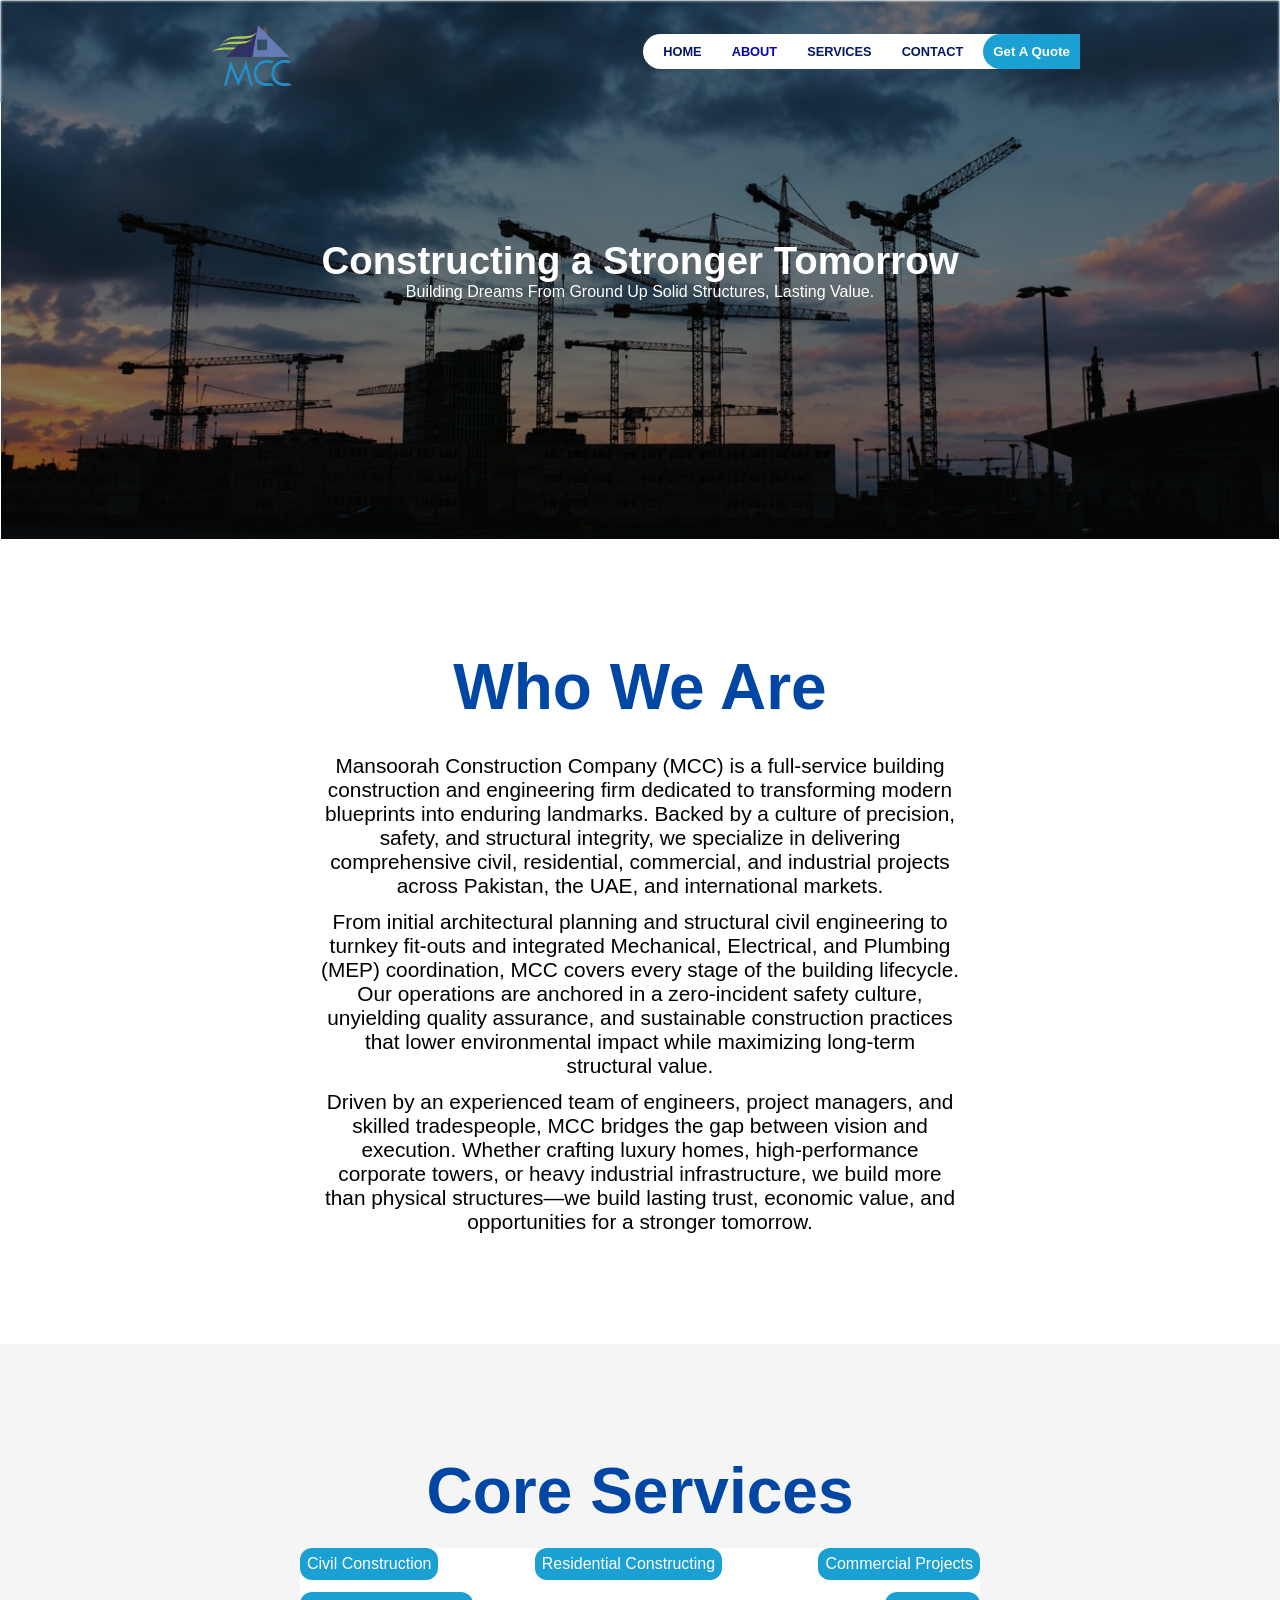
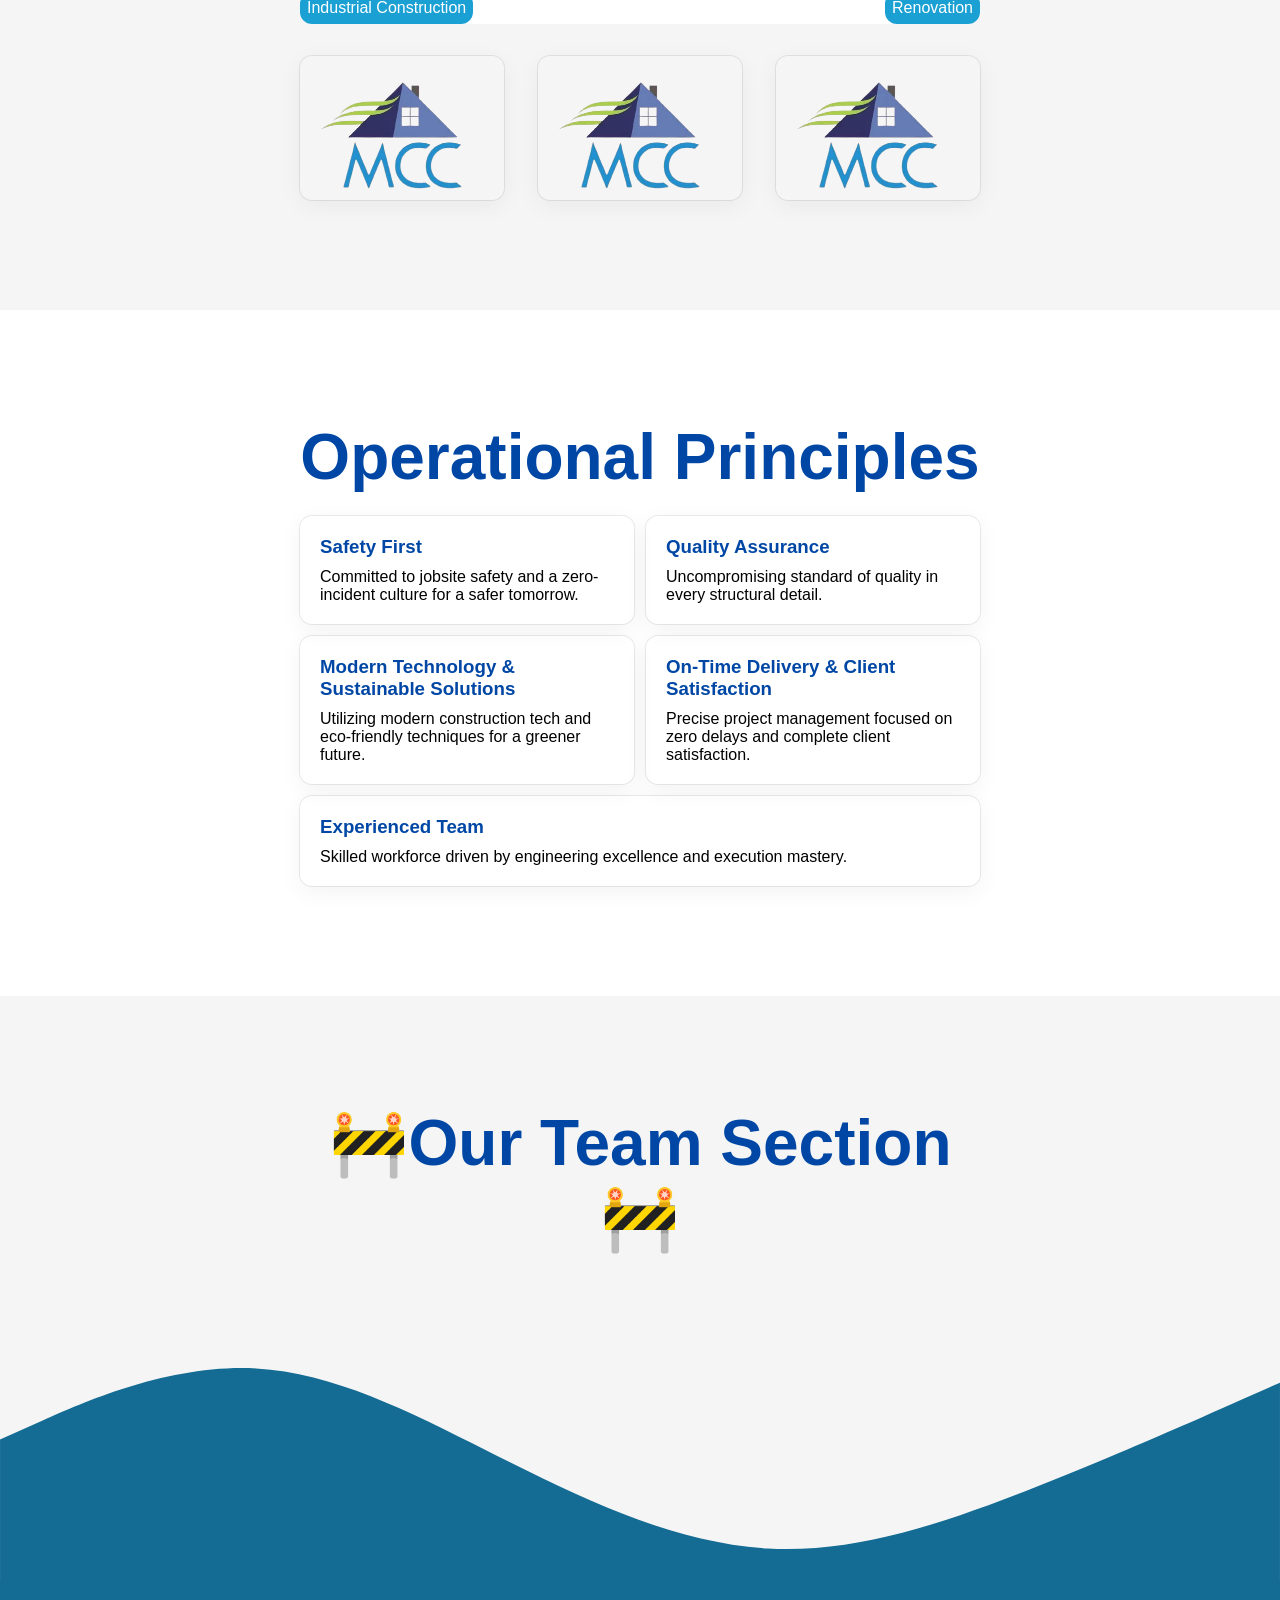
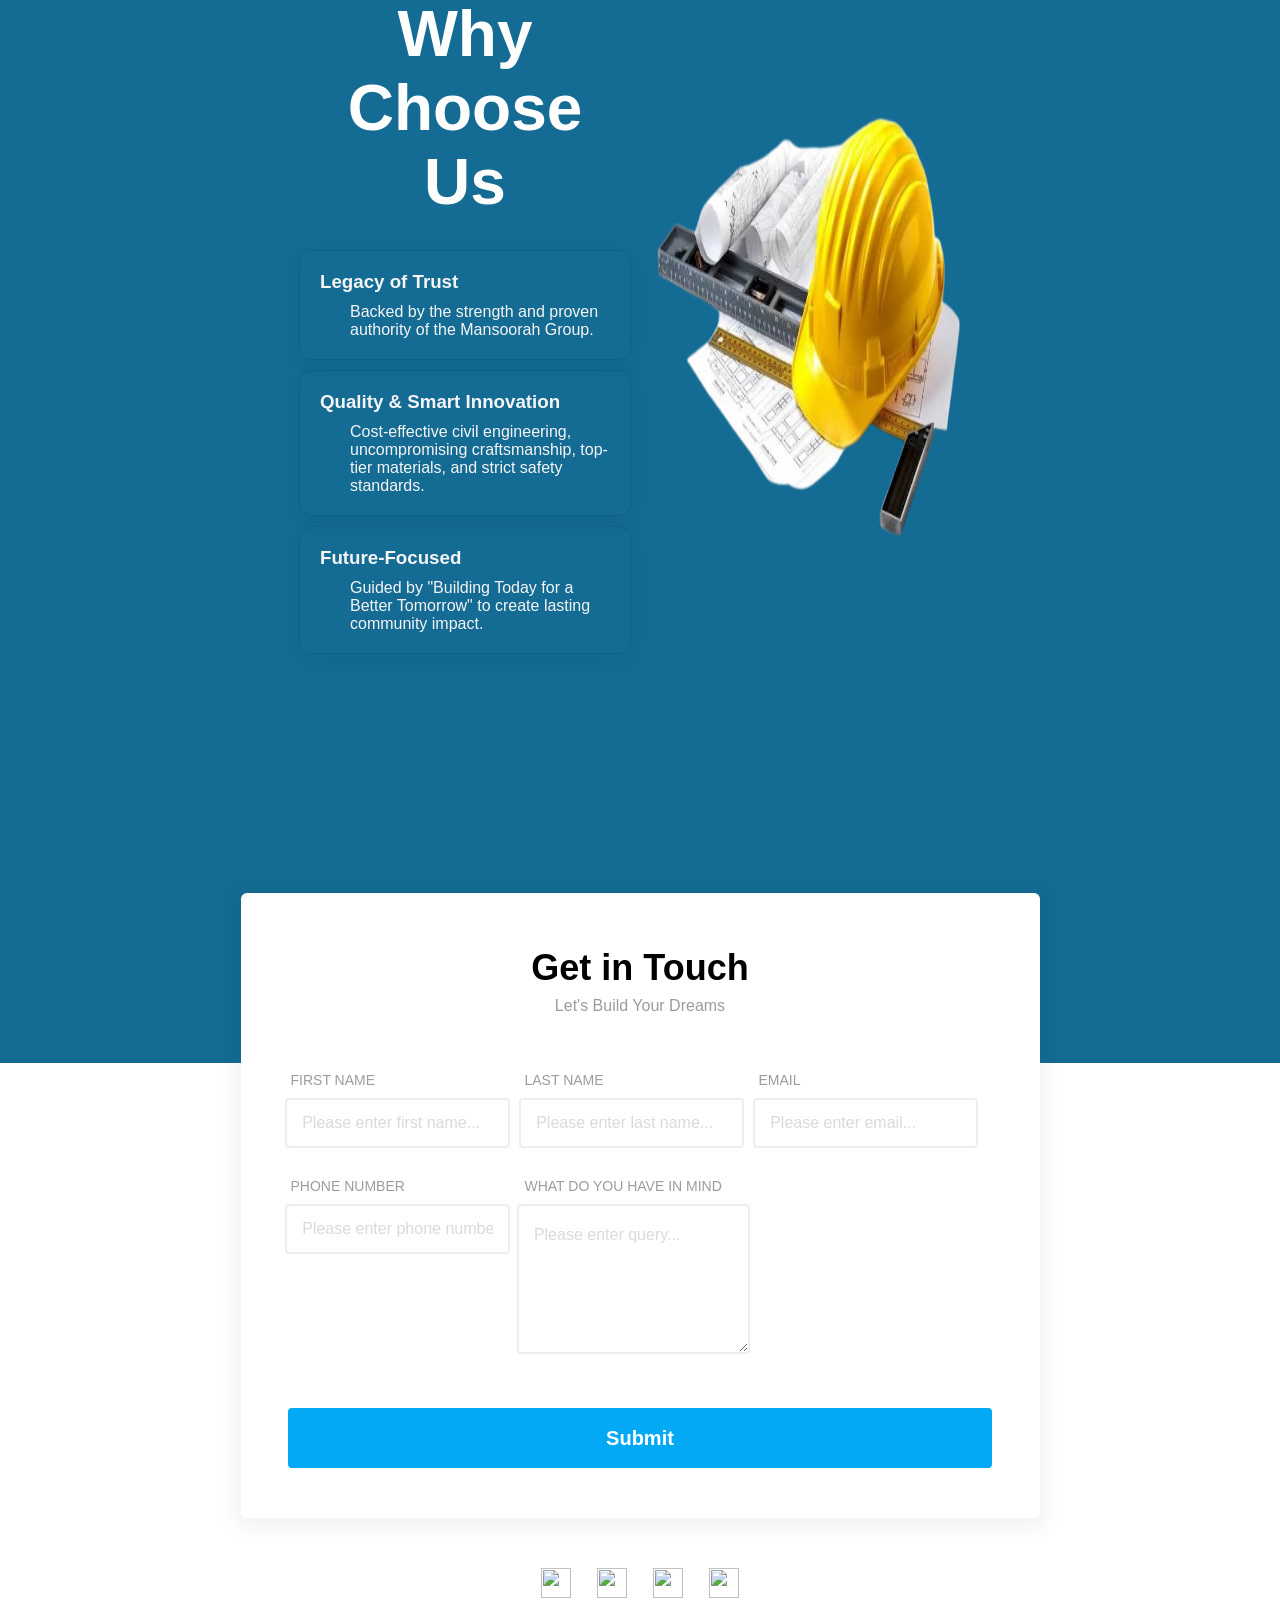
==== commit 2a57f017: "Added Animations" ====
--- a/about.html
+++ b/about.html
@@ -93,7 +93,7 @@
         <!-- Core Services / Gallery-->
         <div style="background-color: whitesmoke;">
             <div class="container">
-                <div class="our-story-container choose-us-container gsap-choose-us">
+                <div class="our-story-container choose-us-container gsap-core-services">
                     <div class="choose-us-box">
                         <h2>Core Services</h2>
                     </div>
@@ -128,7 +128,7 @@
         <!-- Why Choose US / Operational Principles -->
         <div style="background-color: white;">
             <div class="container">
-                <div class="our-story-container choose-us-container gsap-choose-us">
+                <div class="our-story-container choose-us-container gsap-operational">
                     <div class="choose-us-box">
                         <h2>Operational Principles</h2>
                     </div>
@@ -380,6 +380,22 @@
             duration: 0.5,
             delay:1.5
         });
+        gsap.from(".gsap-core-services", {
+            scrollTrigger: ".gsap-core-services", 
+            y: 200,
+            opacity: 0,
+            scale: 0.8,
+            duration: 0.5,
+            
+        });
+        gsap.from(".gsap-operational", {
+            scrollTrigger: ".gsap-operational", 
+            y: 200,
+            opacity: 0,
+            scale: 0.8,
+            duration: 0.5,
+            
+        });
 
         
         gsap.from(".core-container", {
--- a/style.css
+++ b/style.css
@@ -527,7 +527,11 @@
     align-items: center;
     flex-direction: column;
     border: 1px solid;
-    background: url("./public/images/hero/about-hero.jpg");
+    /* background: url("./public/images/hero/about-hero.jpg"); */
+    background-image: 
+    linear-gradient(rgba(0, 0, 0, 0.5), rgba(0, 0, 0, 0.5)), 
+    url('./public/images/hero/about-hero.jpg');
+    backdrop-filter: blur(20px);
     background-size: cover;
     background-position: center;
 }
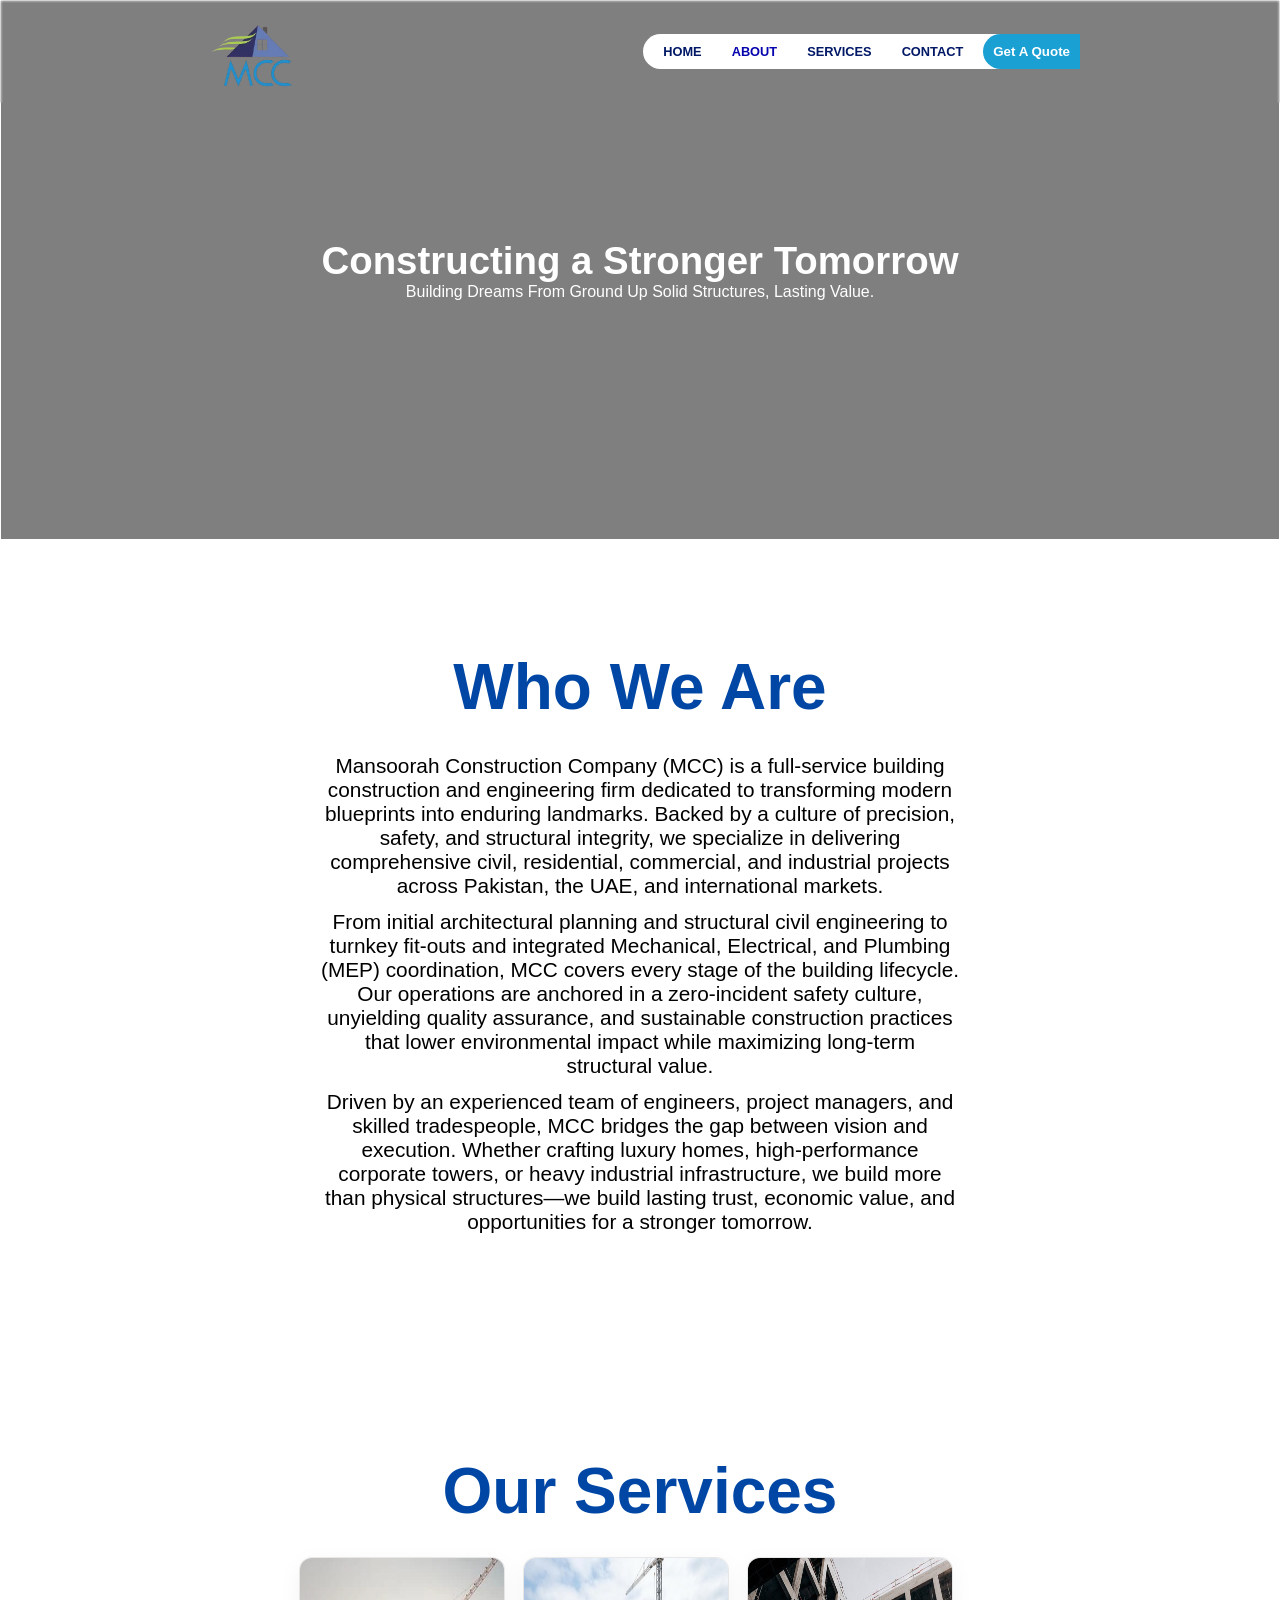
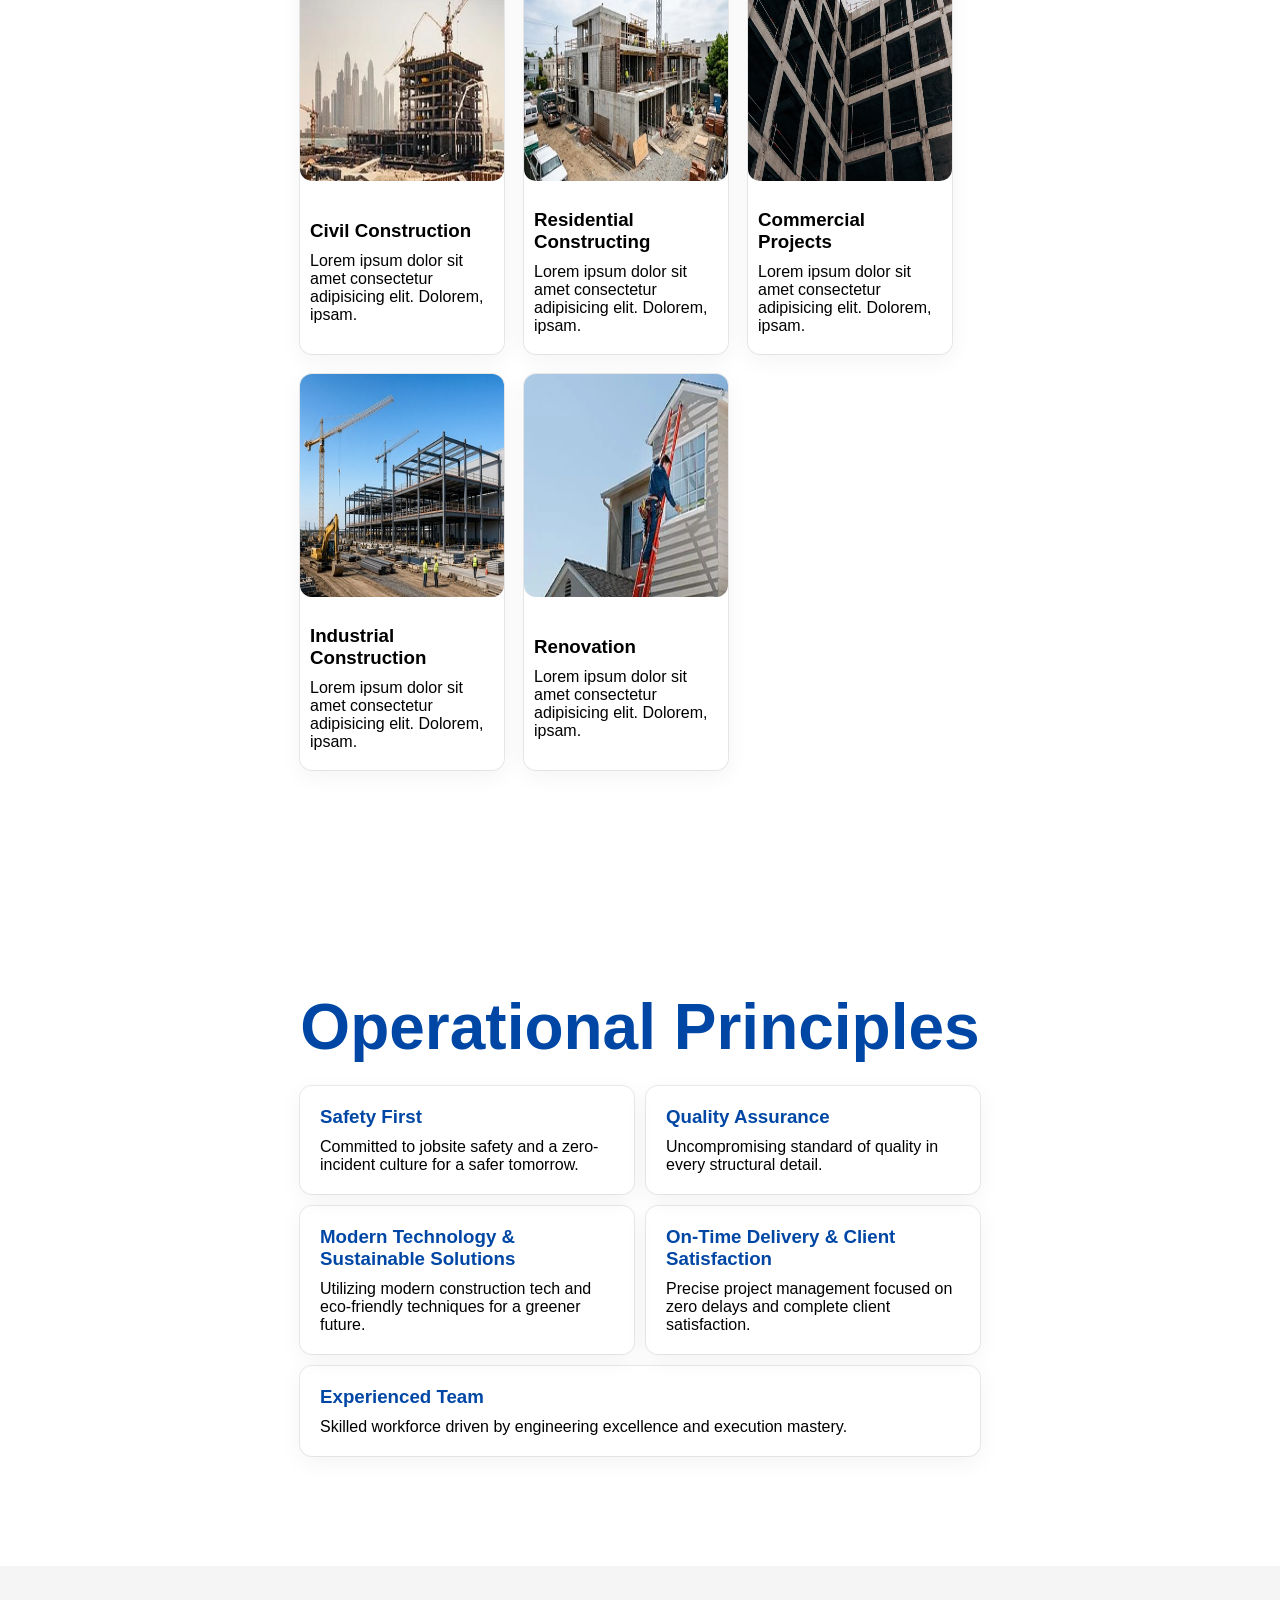
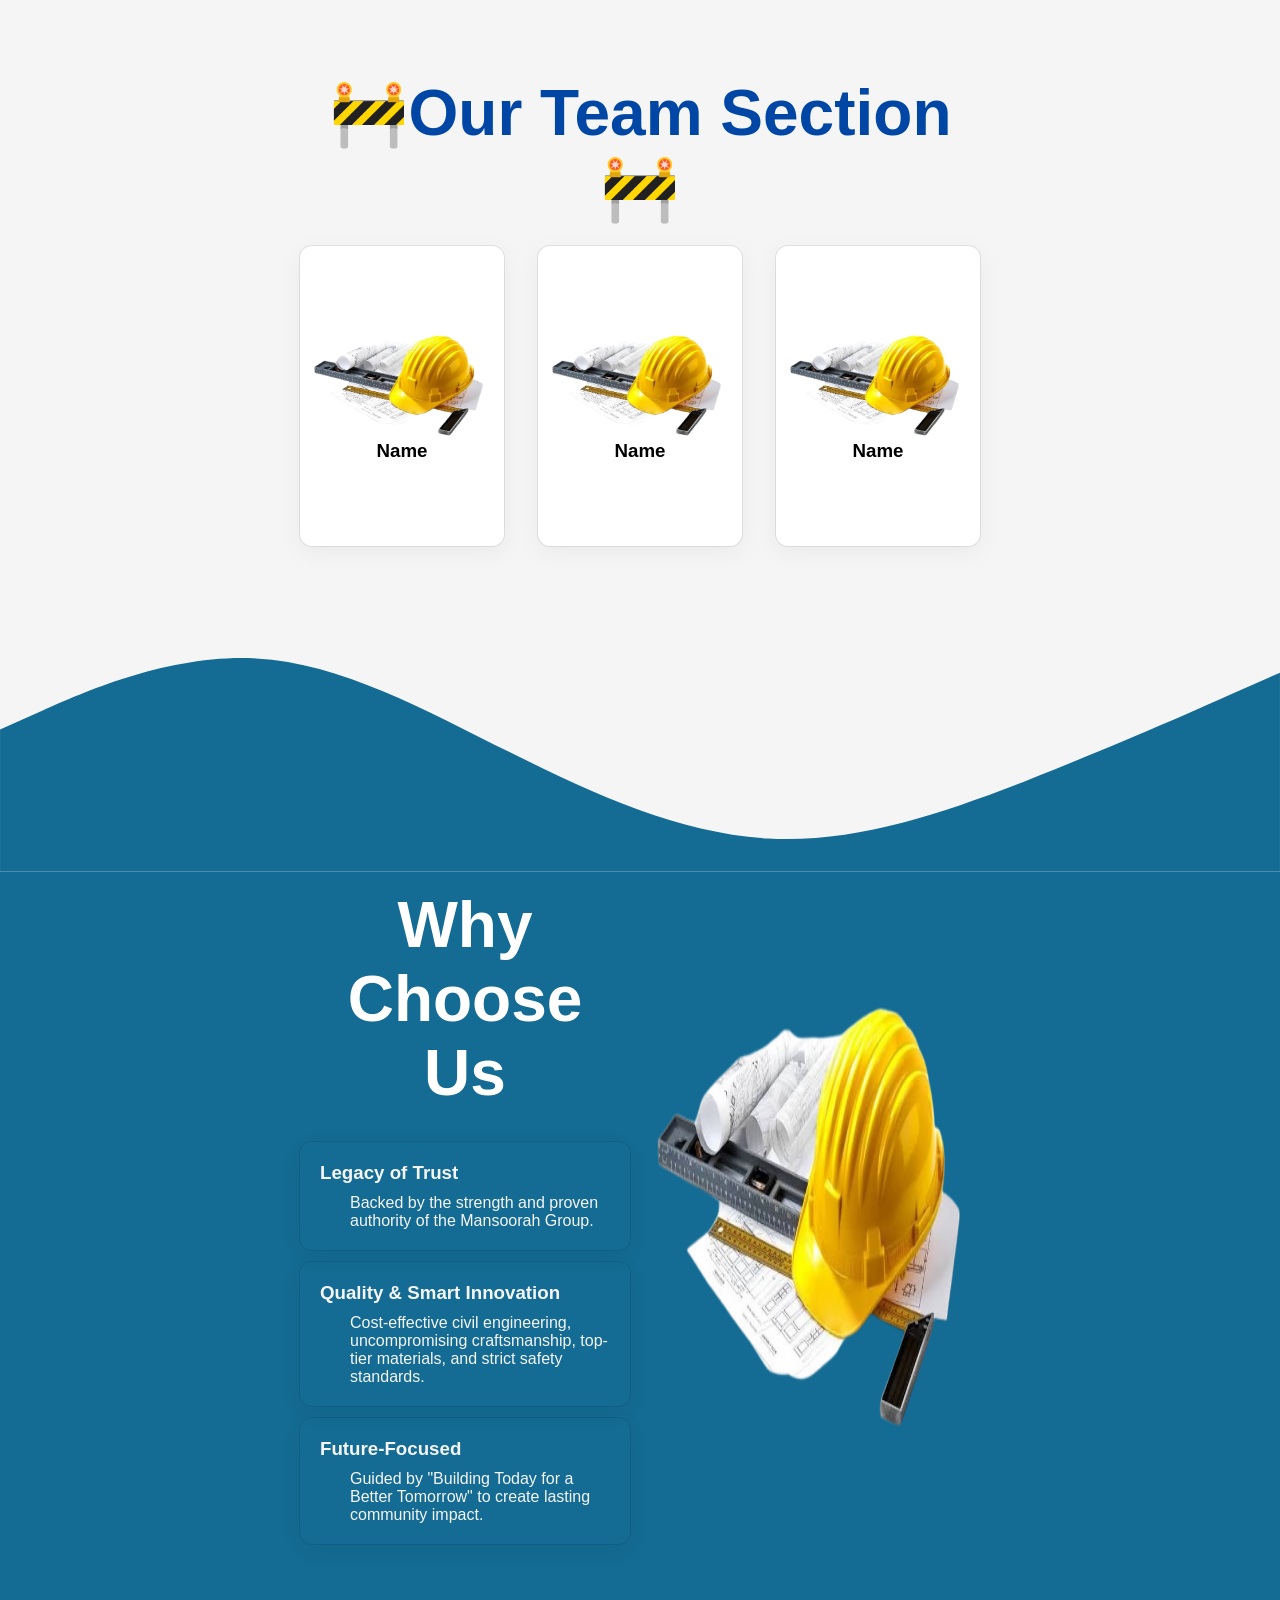
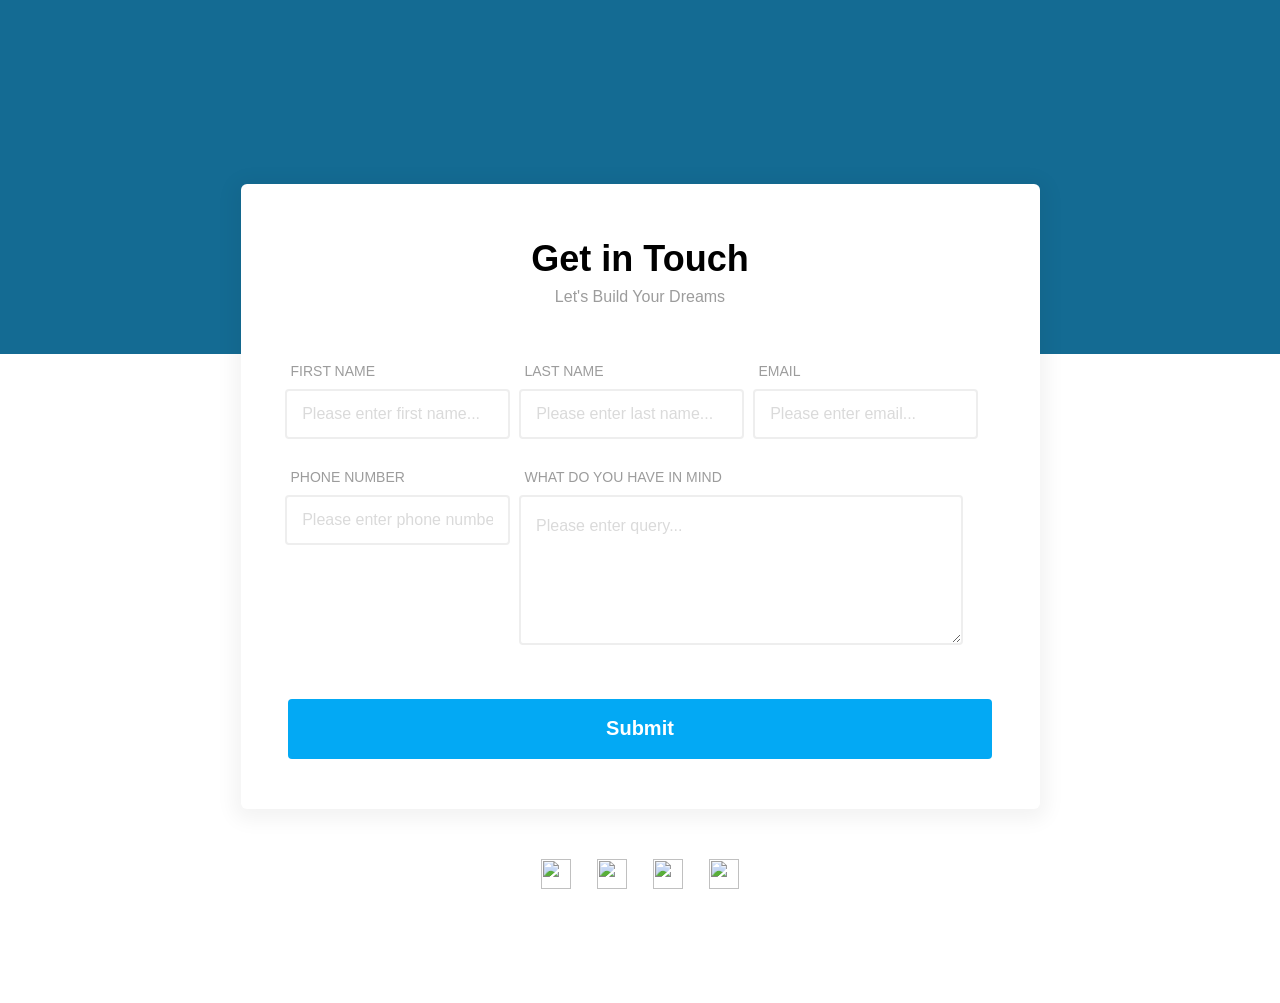
==== commit f752adda: "Our services page and section" ====
--- a/about.html
+++ b/about.html
@@ -14,23 +14,7 @@
 </head>
 
 <body>
-    <!-- Contact Bar -->
-    <section>
-        <div id="contact-bar" class="container flex-center">
-            <div>
-                <span><i class="fa-solid fa-phone">:</i></span>
-                <span>+92 3413541818</span>
-            </div>
-            <div>
-                <span><i class="fa-regular fa-envelope">:</i></span>
-                <span>info@mansoorahrcc.com</span>
-            </div>
-            <div>
-                <span><i class="fa-solid fa-user-clock">:</i></span>
-                <span>Mon-Sat: 9:00am - 5:00pm</span>
-            </div>
-        </div>
-    </section>
+    
 
     <!-- Header -->
     <section style="width: 100vw;">
@@ -41,7 +25,7 @@
             <div class="nav-actions-container">
                 <a class="nav-a" href="index.html"><i class="fa-solid fa-house"></i> HOME</a>
                 <a class="nav-a nav-active" href="about.html"><i class="fa-solid fa-circle-info"></i> ABOUT</a>
-                <a class="nav-a" href="home"><i class="fa-solid fa-hammer"></i> SERVICES</a>
+                <a class="nav-a" href="services.html"><i class="fa-solid fa-hammer"></i> SERVICES</a>
                 <a class="nav-a" href="home"><i class="fa-solid fa-phone"></i> CONTACT</a>
                 <button>Get A Quote</button>
             </div>
@@ -89,9 +73,73 @@
         </div>
 
 
+        <!-- Our Services -->
+        <div style="background-color: rgb(255, 255, 255);">
+            <div class="container">
+                <div class="our-story-container choose-us-container gsap-core-services">
+                    <div class="choose-us-box">
+                        <h2>Our Services</h2>
+                    </div>
+                    <div style="display: flex; flex-direction: column; gap: 12px;">
+                        
+                        <div class="gallery-container services-1">
+                            <div class="card gallery-card">
+                                <div class="service-1-img-container" style="height: 70%;">
+                                    <img src="./public/images/services/construction-general-1.webp" alt="Img Not Available">
+                                </div>
+                                <div class="service-1-container">
+                                    <h3 style="text-align: left;">Civil Construction</h3>
+                                    <p>Lorem ipsum dolor sit amet consectetur adipisicing elit. Dolorem, ipsam.</p>
+                                </div>
+                            </div>
+                            <div class="card gallery-card" >
+                                <div class="service-1-img-container" style="height: 70%;">
+                                    <img src="./public/images/services/residential-construction-1.webp" alt="Img Not Available">
+                                </div>
+                                
+                                <div class="service-1-container">
+                                    <h3 style="text-align: left;">Residential Constructing</h3>
+                                    <p>Lorem ipsum dolor sit amet consectetur adipisicing elit. Dolorem, ipsam.</p>
+                                </div>
+                            </div>
+                            <div class="card gallery-card" >
+                                <div class="service-1-img-container" style="height: 70%;">
+                                    <img src="./public/images/services/commertial-1.webp" alt="Img Not Available">
+                                </div>
+                                
+                                <div class="service-1-container">
+                                    <h3>Commercial Projects</h3>
+                                    <p>Lorem ipsum dolor sit amet consectetur adipisicing elit. Dolorem, ipsam.</p>
+                                </div>
+                            </div>
+                            <div class="card gallery-card" >
+                                <div class="service-1-img-container" style="height: 70%;">
+                                    <img src="./public/images/services/industrial-1.webp" alt="Img Not Available">
+                                </div>
+                                
+                                <div class="service-1-container">
+                                    <h3 style="text-align: left;">Industrial Construction</h3>
+                                    <p>Lorem ipsum dolor sit amet consectetur adipisicing elit. Dolorem, ipsam.</p>
+                                </div>
+                            </div>
+                            <div class="card gallery-card" >
+                                <div class="service-1-img-container" style="height: 70%;">
+                                    <img src="./public/images/services/renovation-gen-1.webp" alt="Img Not Available">
+                                </div>
+                                
+                                <div class="service-1-container">
+                                    <h3 style="text-align: left;">Renovation</h3>
+                                    <p>Lorem ipsum dolor sit amet consectetur adipisicing elit. Dolorem, ipsam.</p>
+                                </div>
+                            </div>
+                        </div>
+                    </div>
+                </div>
+            </div>
+        </div>
 
         <!-- Core Services / Gallery-->
-        <div style="background-color: whitesmoke;">
+        <!-- <div style="background-color: whitesmoke;">
             <div class="container">
                 <div class="our-story-container choose-us-container gsap-core-services">
                     <div class="choose-us-box">
@@ -122,7 +170,7 @@
                     </div>
                 </div>
             </div>
-        </div>
+        </div> -->
 
 
         <!-- Why Choose US / Operational Principles -->
@@ -178,33 +226,19 @@
                     <div class="choose-us-box">
                         <h2>🚧Our Team Section🚧</h2>
                     </div>
-                    <div style="display: flex; flex-direction: column; gap: 12px;">
-                        <!-- <div style="display: flex; gap: 12px;">
-                            <div class="card choose-us-cards">
-                                <h3><i class="fa-regular fa-handshake"></i> Legacy of Trust</h3>
-                                <p>Backed by the strength and proven authority of the Mansoorah Group.</p>
-                            </div>
-                            <div class="card choose-us-cards">
-                                <h3><i class="fa-solid fa-ranking-star"></i> Quality</h3>
-                                <p>Uncompromising craftsmanship, top-tier materials, and strict safety
-                                    standards.</p>
-                            </div>
-                        </div>
-                        <div style="display: flex; gap: 12px;">
-                            <div class="card choose-us-cards">
-                                <h3><i class="fa-regular fa-lightbulb"></i> Smart Innovation</h3>
-                                <p>Cost-effective civil engineering tailored for modern residential and
-                                    commercial
-                                    needs.
-                                </p>
-                            </div>
-                            <div class="card choose-us-cards">
-                                <h3><i class="fa-regular fa-star"></i> Future-Focused</h3>
-                                <p>Guided by "Building Today for a Better Tomorrow" to create lasting community
-                                    impact.
-                                </p>
-                            </div>
-                        </div> -->
+                    <div class="team-img-container">
+                        <div class="card">
+                            <img src="./public/images/construction1.png" alt="team img">
+                            <h3>Name</h3>
+                        </div>
+                        <div class="card">
+                            <img src="./public/images/construction1.png" alt="team img">
+                            <h3>Name</h3>
+                        </div>
+                        <div class="card">
+                            <img src="./public/images/construction1.png" alt="team img">
+                            <h3>Name</h3>
+                        </div>
                     </div>
                 </div>
             </div>
@@ -309,7 +343,7 @@
                                     <input class="input" id="imgis" name="PhoneNumber"
                                         placeholder="Please enter phone number...">
                                 </div>
-                                <div class="responsive-cell-block wk-tab-12 wk-mobile-12 wk-desk-12 wk-ipadp-12"
+                                <div class="text-area-box responsive-cell-block wk-tab-12 wk-mobile-12 wk-desk-12 wk-ipadp-12"
                                     id="i634i">
                                     <p class="text-blk input-title">
                                         WHAT DO YOU HAVE IN MIND
--- a/style.css
+++ b/style.css
@@ -369,11 +369,11 @@
 .our-story-container p {
     color: rgb(87, 87, 87);
     color: black;
-    
-    
+
+
     /* font-family: Arial, Helvetica, sans-serif; */
     font-family: Calibri, Candara, Segoe, "Segoe UI", Optima, Arial, sans-serif;
-    
+
 }
 
 .choose-us-container {
@@ -433,9 +433,9 @@
     color: var(--headings2-color);
 }
 
-.choose-us-cards p{
+.choose-us-cards p {
     font-size: 1rem;
-    
+
 }
 
 /* =======Core Capabilities========= */
@@ -528,9 +528,11 @@
     flex-direction: column;
     border: 1px solid;
     /* background: url("./public/images/hero/about-hero.jpg"); */
-    background-image: 
-    linear-gradient(rgba(0, 0, 0, 0.5), rgba(0, 0, 0, 0.5)), 
-    url('./public/images/hero/about-hero.jpg');
+    background-image:
+        linear-gradient(rgba(0, 0, 0, 0.5), rgba(0, 0, 0, 0.5)),
+        url('https://res.cloudinary.com/lxvpf7zd/image/upload/v1791542870/about-hero-mcc.jpg');
+
+    /*  */
     backdrop-filter: blur(20px);
     background-size: cover;
     background-position: center;
@@ -538,8 +540,8 @@
 
 /* ----Gallery Core Services---- */
 
-.categories{
-    
+.categories {
+
     margin: 20px 0;
     display: flex;
     justify-content: space-between;
@@ -549,24 +551,27 @@
     flex-wrap: wrap;
     gap: 12px;
 }
-.categories span{
+
+.categories span {
     background-color: var(--bg-color-blue);
     padding: 7px;
     color: white;
     border-radius: 12px;
     cursor: pointer;
     transition: all 0.1s ease;
-    &:hover{
+
+    &:hover {
         background-color: rgb(6, 84, 116);
         /* scale: 0.98; */
     }
-    &:active{
+
+    &:active {
         scale: 0.97;
     }
 }
 
-.gallery-container{
-    
+.gallery-container {
+
     height: auto;
     display: flex;
     flex-direction: row;
@@ -574,7 +579,8 @@
     flex-wrap: wrap;
     justify-content: space-between;
 }
-.gallery-container div{
+
+.gallery-container div {
     height: 100%;
     width: 30%;
     display: flex;
@@ -582,11 +588,93 @@
     align-items: center;
 }
 
-.gallery-container img{
-    width: 200px;   
-}
-
-
+.gallery-container img {
+    width: 200px;
+}
+
+
+.team-img-container {
+    margin-top: 20px;
+    display: flex;
+    flex-wrap: wrap;
+    justify-content: space-between;
+}
+
+.team-img-container div {
+
+    width: 30%;
+    padding: 10px;
+    display: flex;
+    border-radius: 12px;
+
+    background-color: white;
+    flex-direction: column;
+    align-items: center;
+    justify-content: center;
+    height: 300px;
+}
+
+.team-img-container img {
+    width: 100%;
+}
+
+
+/* ========Services Container============== */
+.services-1 {
+    flex-wrap: wrap;
+    justify-content: flex-start;
+    margin-top: 30px;
+    gap: 20px;
+}
+
+
+.services-1 .gallery-card {
+    height: 44vh;
+    
+    justify-content: space-between;
+    display: flex;
+    flex-direction: column;
+    gap: 10px;
+    justify-content: space-between !important;
+    /* padding: 30px 10px; */
+}
+
+.service-1-img-container{
+    width: 100% !important;
+    background-size: fill;   
+    height: 50%;
+}
+
+.service-1-img-container img{
+    width: 100%;
+    height: 100%;
+    border-radius: 12px;
+    object-fit: fill ;
+    object-position: center;
+
+
+    
+}
+
+.service-1-container {
+
+    display: flex;
+    flex-direction: column;
+    /* border: 1px solid; */
+    width: 100% !important;
+    align-items: flex-start;
+    padding: 10px;
+    gap: 10px;
+    height: 50% !important;
+
+}
+.service-1-container h3{
+    width: 100%;
+}
+.service-1-container p{
+    font-size: 1rem;
+    font-family: 'Gill Sans', 'Gill Sans MT', Calibri, 'Trebuchet MS', sans-serif
+}
 
 
 
@@ -609,7 +697,7 @@
     }
 
     #header a {
-        font-size: 0.53rem;
+        font-size: 0.63rem;
         scale: 1;
     }
 
@@ -728,11 +816,23 @@
 
     }
 
-    .leftbox-core .choose-us-cards {
-
-        /* height: 100px; */
-    }
-
-    
+    .services-1{
+      
+        gap: 10px;
+        align-items: center;
+        flex-direction: row;
+    }
+    .services-1 .gallery-card{
+        height: 30vh;
+    }
+
+    .services-1 h3{
+        text-align: left;
+    }
+    .services-1 p{
+        text-align: left;
+    }
+
+
 
 }
--- a/public/css/contact.css
+++ b/public/css/contact.css
@@ -274,17 +274,29 @@
 
 } */
 
+.text-area-box{
+    width: 63%;
+}
+
 @media (max-width: 768px) {
     .contact_us_2 .submit-btn {
         width: 100%;
+        scale: 0.8;
+        font-size: 15px;
     }
 
     .contact_us_2 .input {
         width: 100%;
+        font-size: 12px;
+    }
+
+    .text-area-box{
+        width: 100%;
     }
 
     .contact_us_2 .textinput {
         width: 100%;
+        font-size: 12px;
     }
 
     .contact_us_2 .container-block.form-wrapper {
@@ -317,6 +329,7 @@
 
     .contact_us_2 .text-blk.contactus-head {
         font-size: 30px;
+        
         line-height: 40px;
     }
 }
@@ -341,6 +354,7 @@
         margin-right: 0px;
         margin-bottom: 15px;
         margin-left: 0px;
+        width: 100%;
     }
 
     .contact_us_2 .responsive-container-block {
@@ -349,7 +363,7 @@
         margin-bottom: 35px;
         margin-left: 0px;
         display: flex;
-        justify-content: center;
+        /* justify-content: center; */
     }
 
     .contact_us_2 .text-blk.input-title {
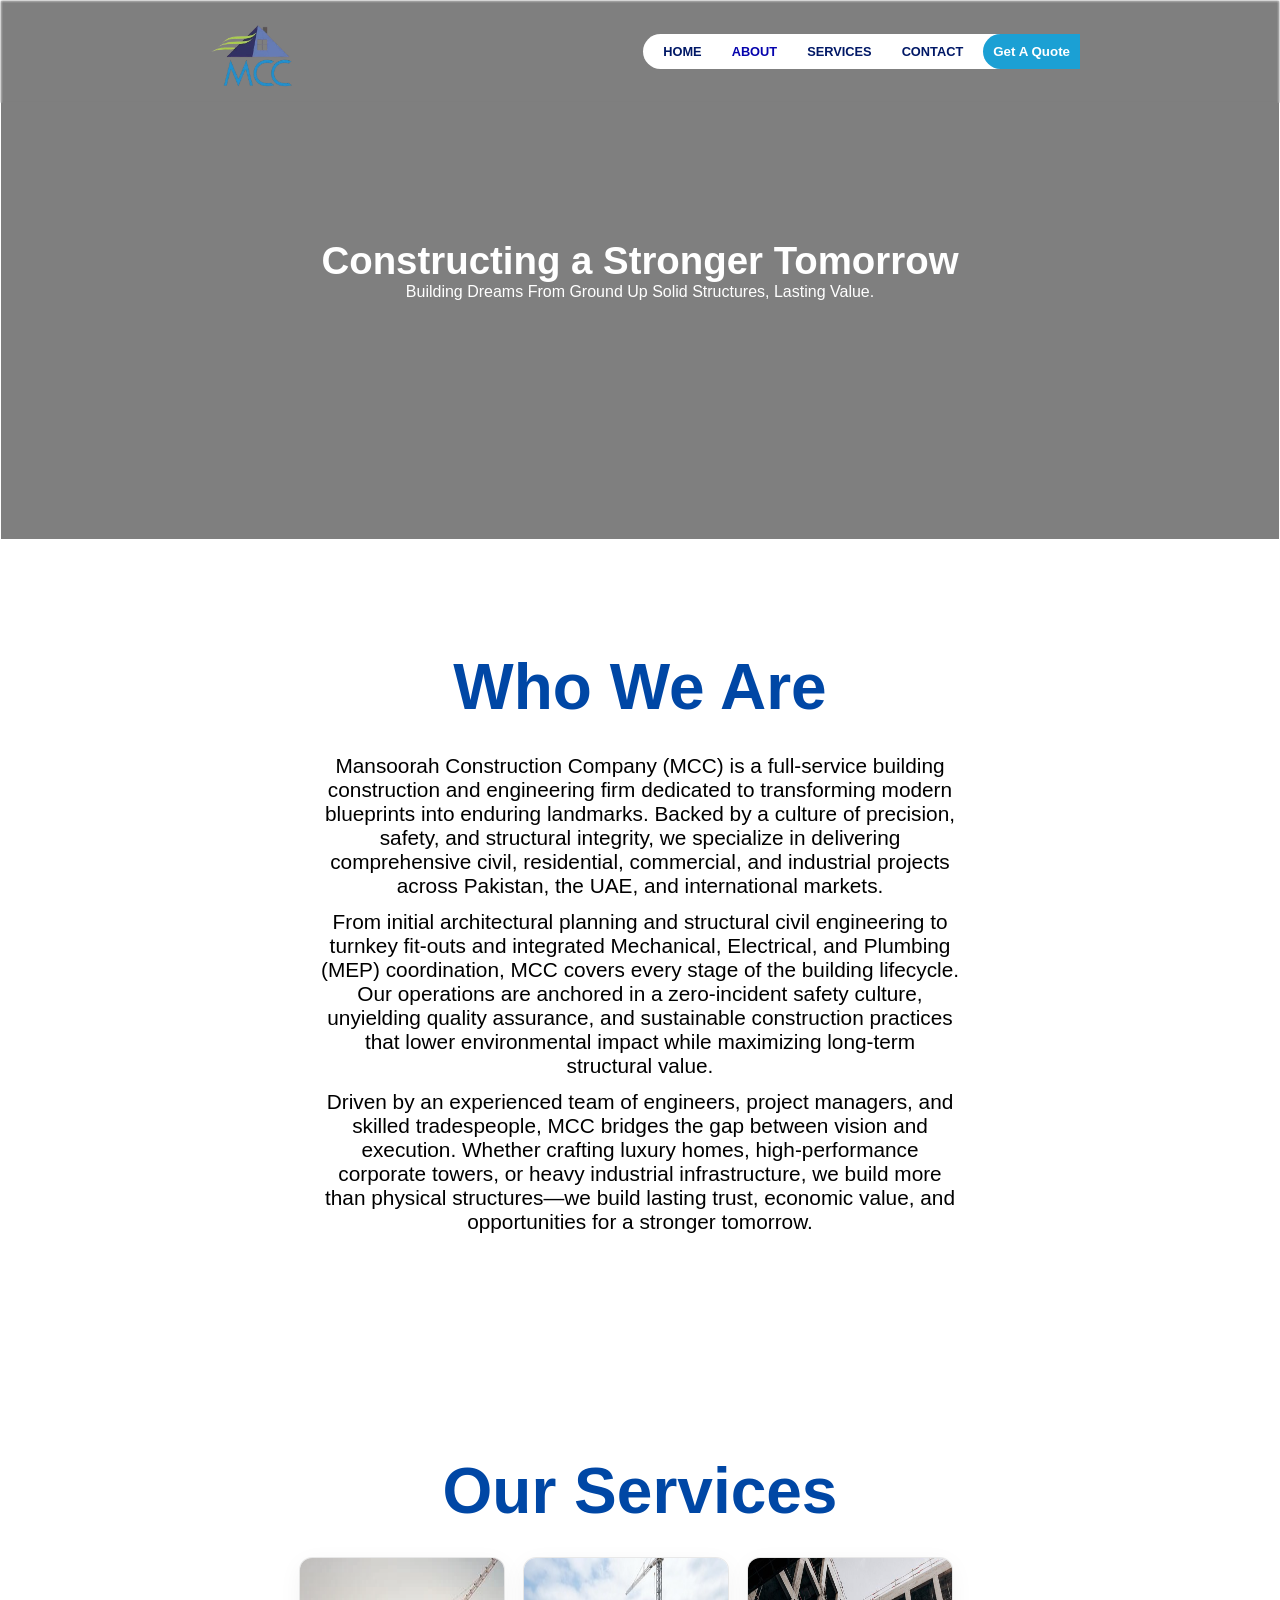
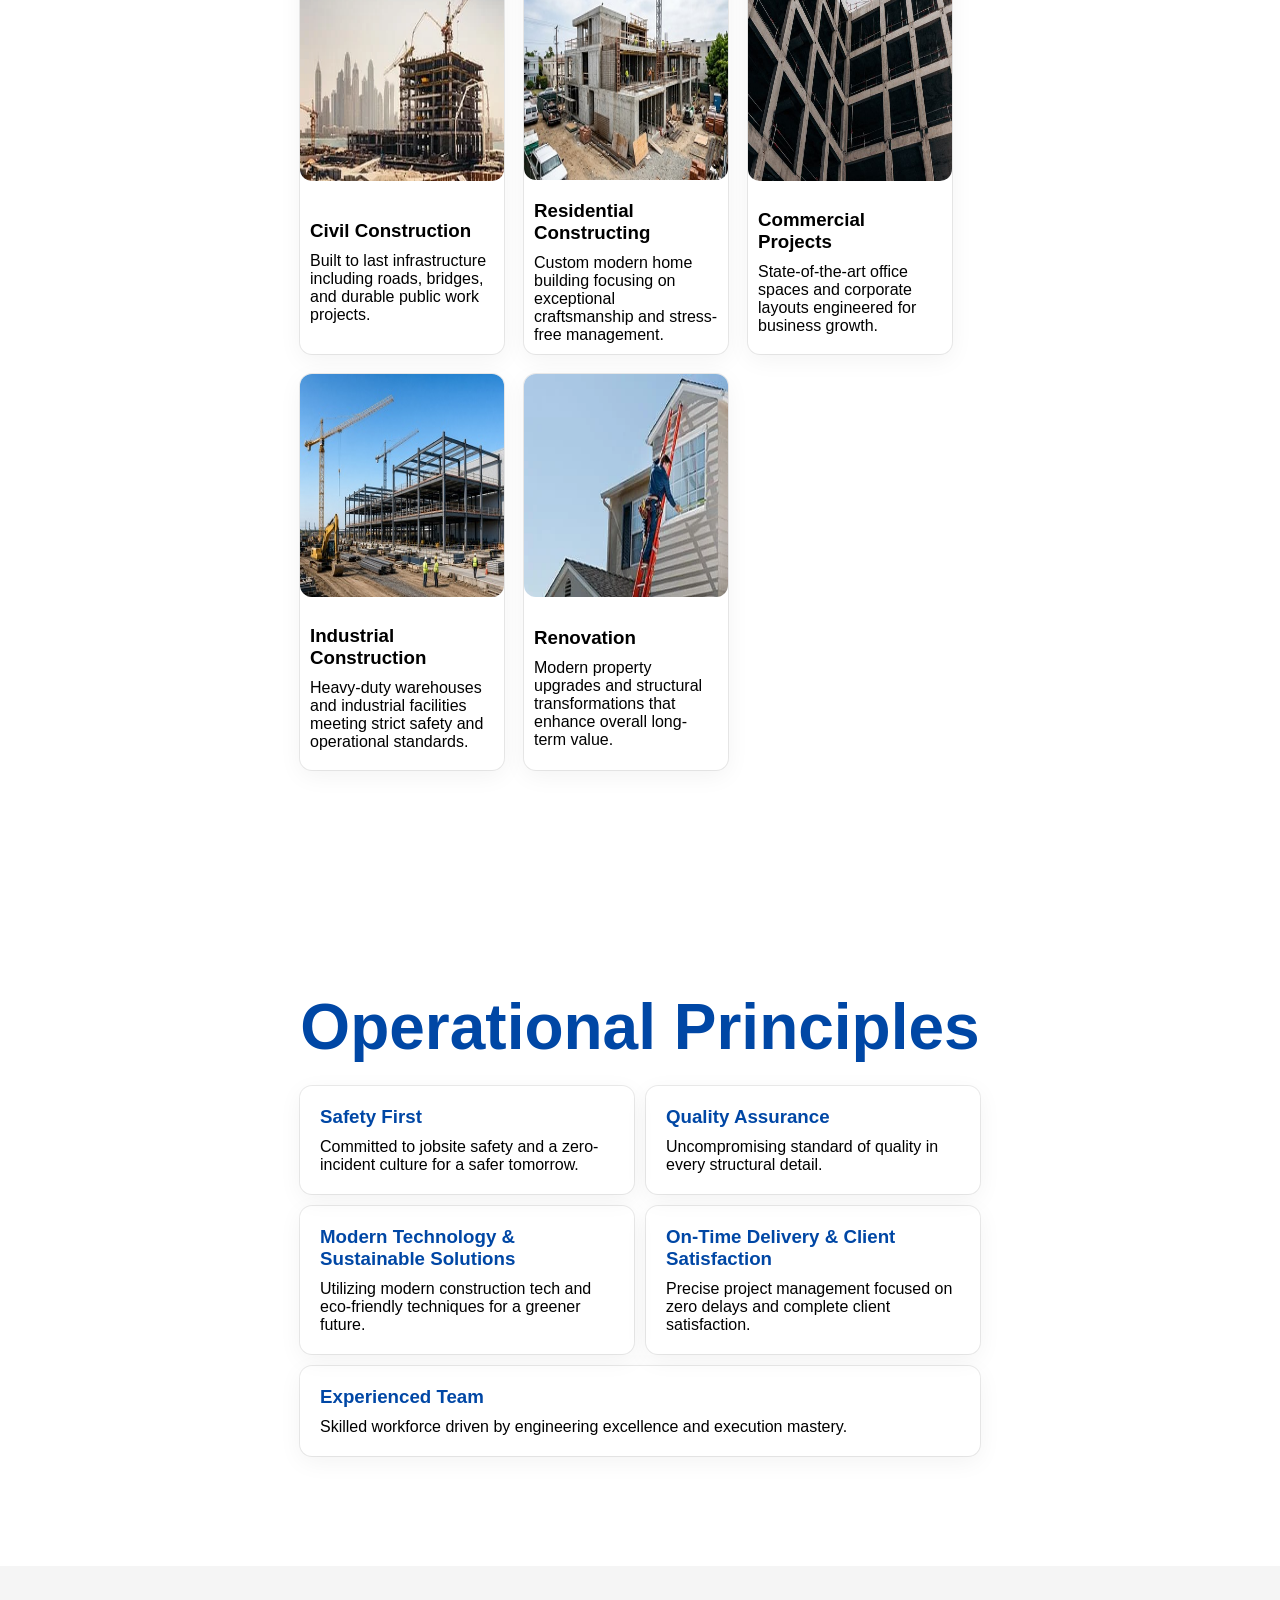
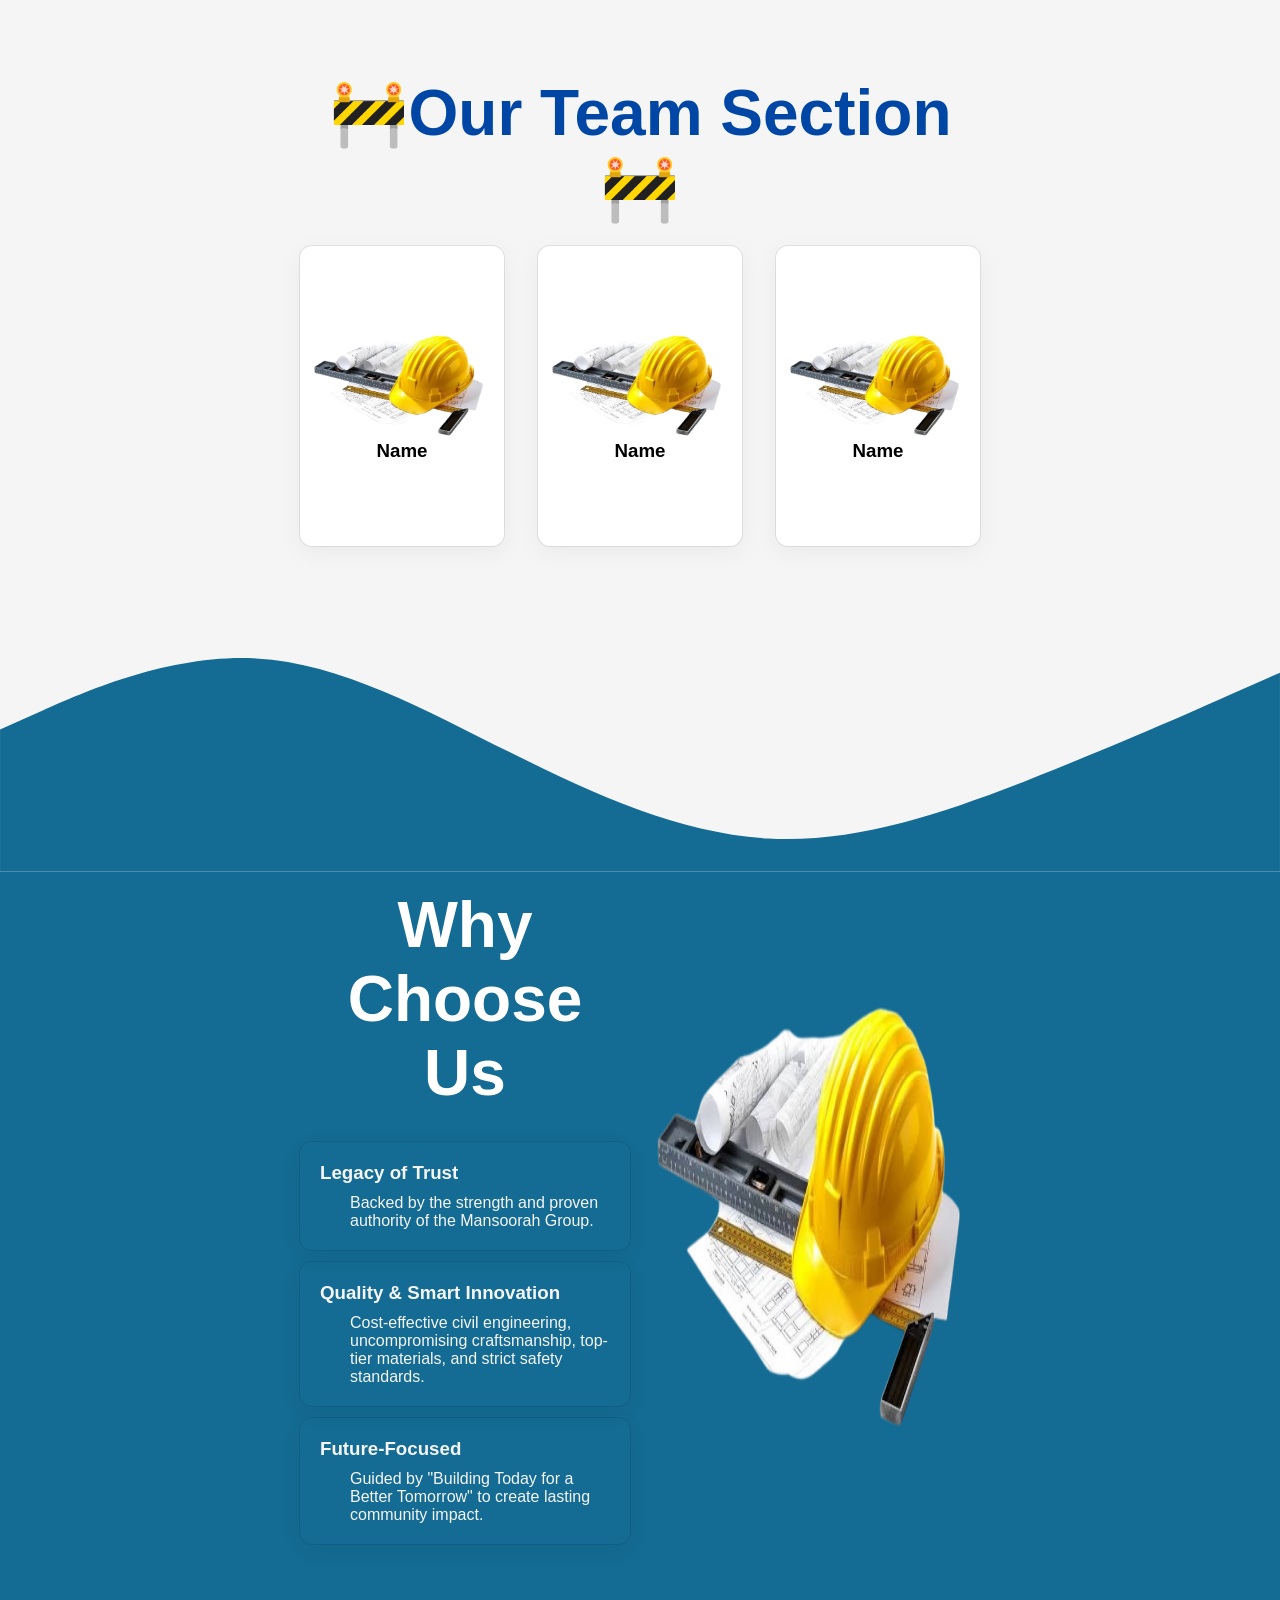
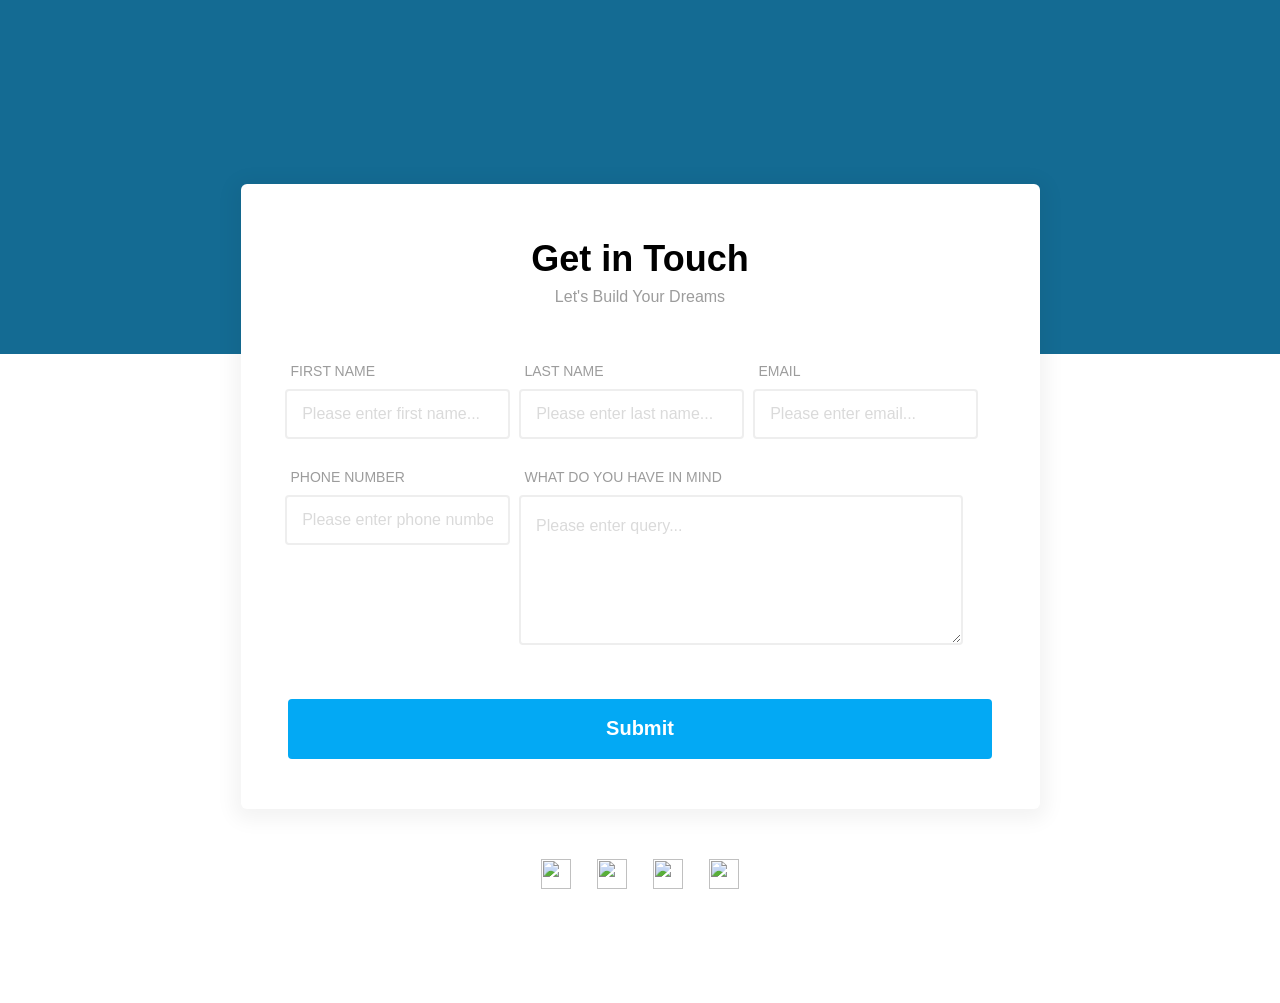
==== commit 92779504: "Some content fixes" ====
--- a/about.html
+++ b/about.html
@@ -26,7 +26,7 @@
                 <a class="nav-a" href="index.html"><i class="fa-solid fa-house"></i> HOME</a>
                 <a class="nav-a nav-active" href="about.html"><i class="fa-solid fa-circle-info"></i> ABOUT</a>
                 <a class="nav-a" href="services.html"><i class="fa-solid fa-hammer"></i> SERVICES</a>
-                <a class="nav-a" href="home"><i class="fa-solid fa-phone"></i> CONTACT</a>
+                <a class="nav-a" href="contact.html"><i class="fa-solid fa-phone"></i> CONTACT</a>
                 <button>Get A Quote</button>
             </div>
         </div>
@@ -89,7 +89,7 @@
                                 </div>
                                 <div class="service-1-container">
                                     <h3 style="text-align: left;">Civil Construction</h3>
-                                    <p>Lorem ipsum dolor sit amet consectetur adipisicing elit. Dolorem, ipsam.</p>
+                                    <p>Built to last infrastructure including roads, bridges, and durable public work projects.</p>
                                 </div>
                             </div>
                             <div class="card gallery-card" >
@@ -99,7 +99,7 @@
                                 
                                 <div class="service-1-container">
                                     <h3 style="text-align: left;">Residential Constructing</h3>
-                                    <p>Lorem ipsum dolor sit amet consectetur adipisicing elit. Dolorem, ipsam.</p>
+                                    <p>Custom modern home building focusing on exceptional craftsmanship and stress-free management.</p>
                                 </div>
                             </div>
                             <div class="card gallery-card" >
@@ -109,7 +109,7 @@
                                 
                                 <div class="service-1-container">
                                     <h3>Commercial Projects</h3>
-                                    <p>Lorem ipsum dolor sit amet consectetur adipisicing elit. Dolorem, ipsam.</p>
+                                    <p>State-of-the-art office spaces and corporate layouts engineered for business growth.</p>
                                 </div>
                             </div>
                             <div class="card gallery-card" >
@@ -119,7 +119,7 @@
                                 
                                 <div class="service-1-container">
                                     <h3 style="text-align: left;">Industrial Construction</h3>
-                                    <p>Lorem ipsum dolor sit amet consectetur adipisicing elit. Dolorem, ipsam.</p>
+                                    <p>Heavy-duty warehouses and industrial facilities meeting strict safety and operational standards.</p>
                                 </div>
                             </div>
                             <div class="card gallery-card" >
@@ -129,7 +129,7 @@
                                 
                                 <div class="service-1-container">
                                     <h3 style="text-align: left;">Renovation</h3>
-                                    <p>Lorem ipsum dolor sit amet consectetur adipisicing elit. Dolorem, ipsam.</p>
+                                    <p>Modern property upgrades and structural transformations that enhance overall long-term value.</p>
                                 </div>
                             </div>
                         </div>
@@ -171,7 +171,7 @@
                 </div>
             </div>
         </div> -->
-
+ 
 
         <!-- Why Choose US / Operational Principles -->
         <div style="background-color: white;">
--- a/style.css
+++ b/style.css
@@ -512,7 +512,45 @@
     width: 100%;
     height: 70%;
 }
-
+/* ===================Testimonials=================== */
+.testimonials{
+ 
+    align-items: center;
+ 
+}
+.testimonials div:nth-child(2){
+    align-items: center;
+}
+.testimonials .choose-us-box{
+    justify-content: center;
+    
+}
+.testimonials .choose-us-cards{
+    color: rgb(61, 61, 61);
+    text-align: center;
+    gap: 10px;
+    
+    width: 60%;
+}
+.testimonials .choose-us-cards p:nth-child(1){
+    line-height: 0.5;
+    font-size: 4rem;
+    font-family: 'Lucida Sans', 'Lucida Sans Regular', 'Lucida Grande', 'Lucida Sans Unicode', Geneva, Verdana, sans-serif;
+    color: rgb(71, 71, 71);
+
+}
+.testimonials .choose-us-cards p:nth-child(2){
+    color: rgb(8, 8, 8);
+}
+.testimonials .choose-us-cards p:nth-child(3){
+    color: rgb(71, 71, 71);
+}
+
+
+
+/* ===================Services Section=================== */
+.our-services{  flex-direction: column; }
+.our-services .choose-us-box{justify-content: center;}
 
 /* ===================ABOUT HERO=================== */
 #about-hero {
@@ -677,6 +715,10 @@
 }
 
 
+.svg-services{
+    background-color: #fff;
+}
+
 
 
 
@@ -697,13 +739,13 @@
     }
 
     #header a {
-        font-size: 0.63rem;
+        font-size: 0.54rem;
         scale: 1;
     }
 
     .nav-actions-container>a {
-
-        padding: 5px;
+        
+        padding: 3px;
         display: flex;
         gap: 1px;
     }
@@ -711,6 +753,7 @@
     .nav-actions-container {
         background-color: white;
         gap: 0;
+      
     }
 
     .nav-actions-container button {
@@ -833,6 +876,20 @@
         text-align: left;
     }
 
+    /* Our Services Section */
+    
+    .our-services .services-1{
+        justify-content: space-between;
+    }
+    .our-services .gallery-card {    
+        width: 48%; gap: 0;
+    }
+
+    /* Testimonials */
+    .testimonials .choose-us-cards{
+        width: 100%;
+    }
+
 
 
 }
